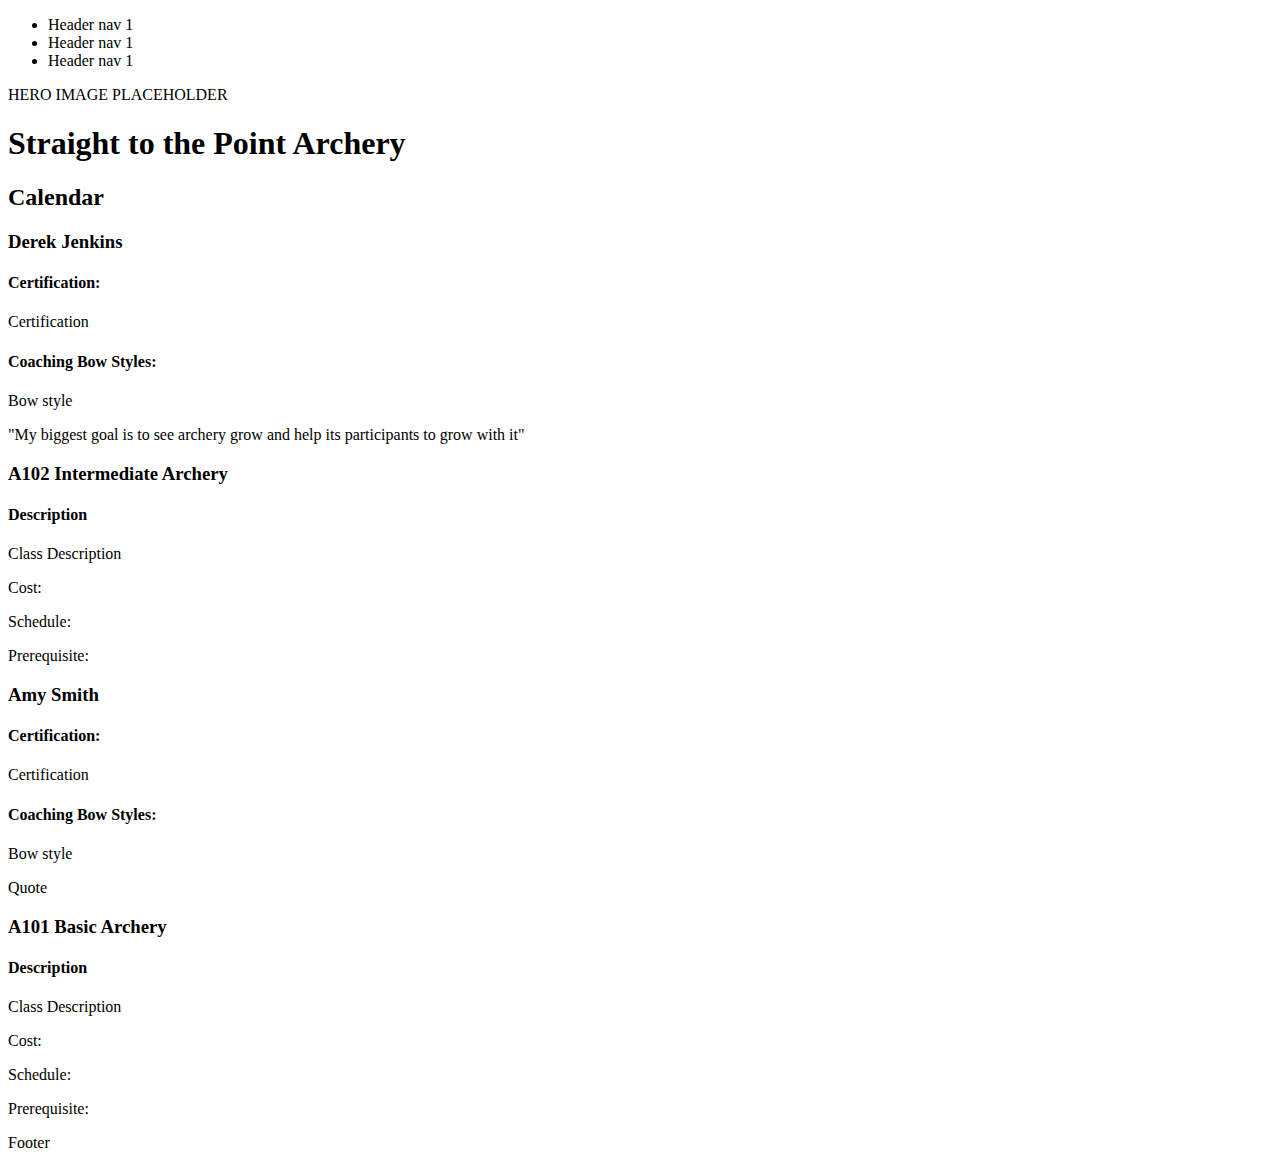
==== index.html @ 917b0aff "set up repository" ====
<!DOCTYPE html>
<html lang="en">
  <head>
    <meta charset="utf-8">
    <meta name="author" content="Ryan Petersen">
    <title>Straight to the Point Archery - Home</title>
  </head>
  <body>
    <header>
      <nav>
        <ul>
          <li>Header nav 1</li>
          <li>Header nav 1</li>
          <li>Header nav 1</li>
        </ul>
      </nav>
    </header>
    <div>HERO IMAGE PLACEHOLDER</div>
    <h1>Straight to the Point Archery</h1>
    <section>
      <h2>Calendar</h2>
    </section>
    <section>
      <h3>Derek Jenkins</h3>
      <h4>Certification:</h4>
      <p>Certification</p>
      <h4>Coaching Bow Styles:</h4>
      <p>Bow style</p>
      <p>"My biggest goal is to see archery grow and help its participants to grow with it"</p>
    </section>
    <section>
      <h3>A102 Intermediate Archery</h3>
      <h4>Description</h4>
      <p>Class Description</p>
      <p>Cost:</p>
      <p>Schedule:</p>
      <p>Prerequisite:</p>
    </section>
    <section>
      <h3>Amy Smith</h3>
      <h4>Certification:</h4>
      <p>Certification</p>
      <h4>Coaching Bow Styles:</h4>
      <p>Bow style</p>
      <p>Quote</p>
    </section>
    <section>
      <h3>A101 Basic Archery</h3>
      <h4>Description</h4>
      <p>Class Description</p>
      <p>Cost:</p>
      <p>Schedule:</p>
      <p>Prerequisite:</p>
    </section>
    <footer>
      Footer
    </footer>
  </body>
</html>
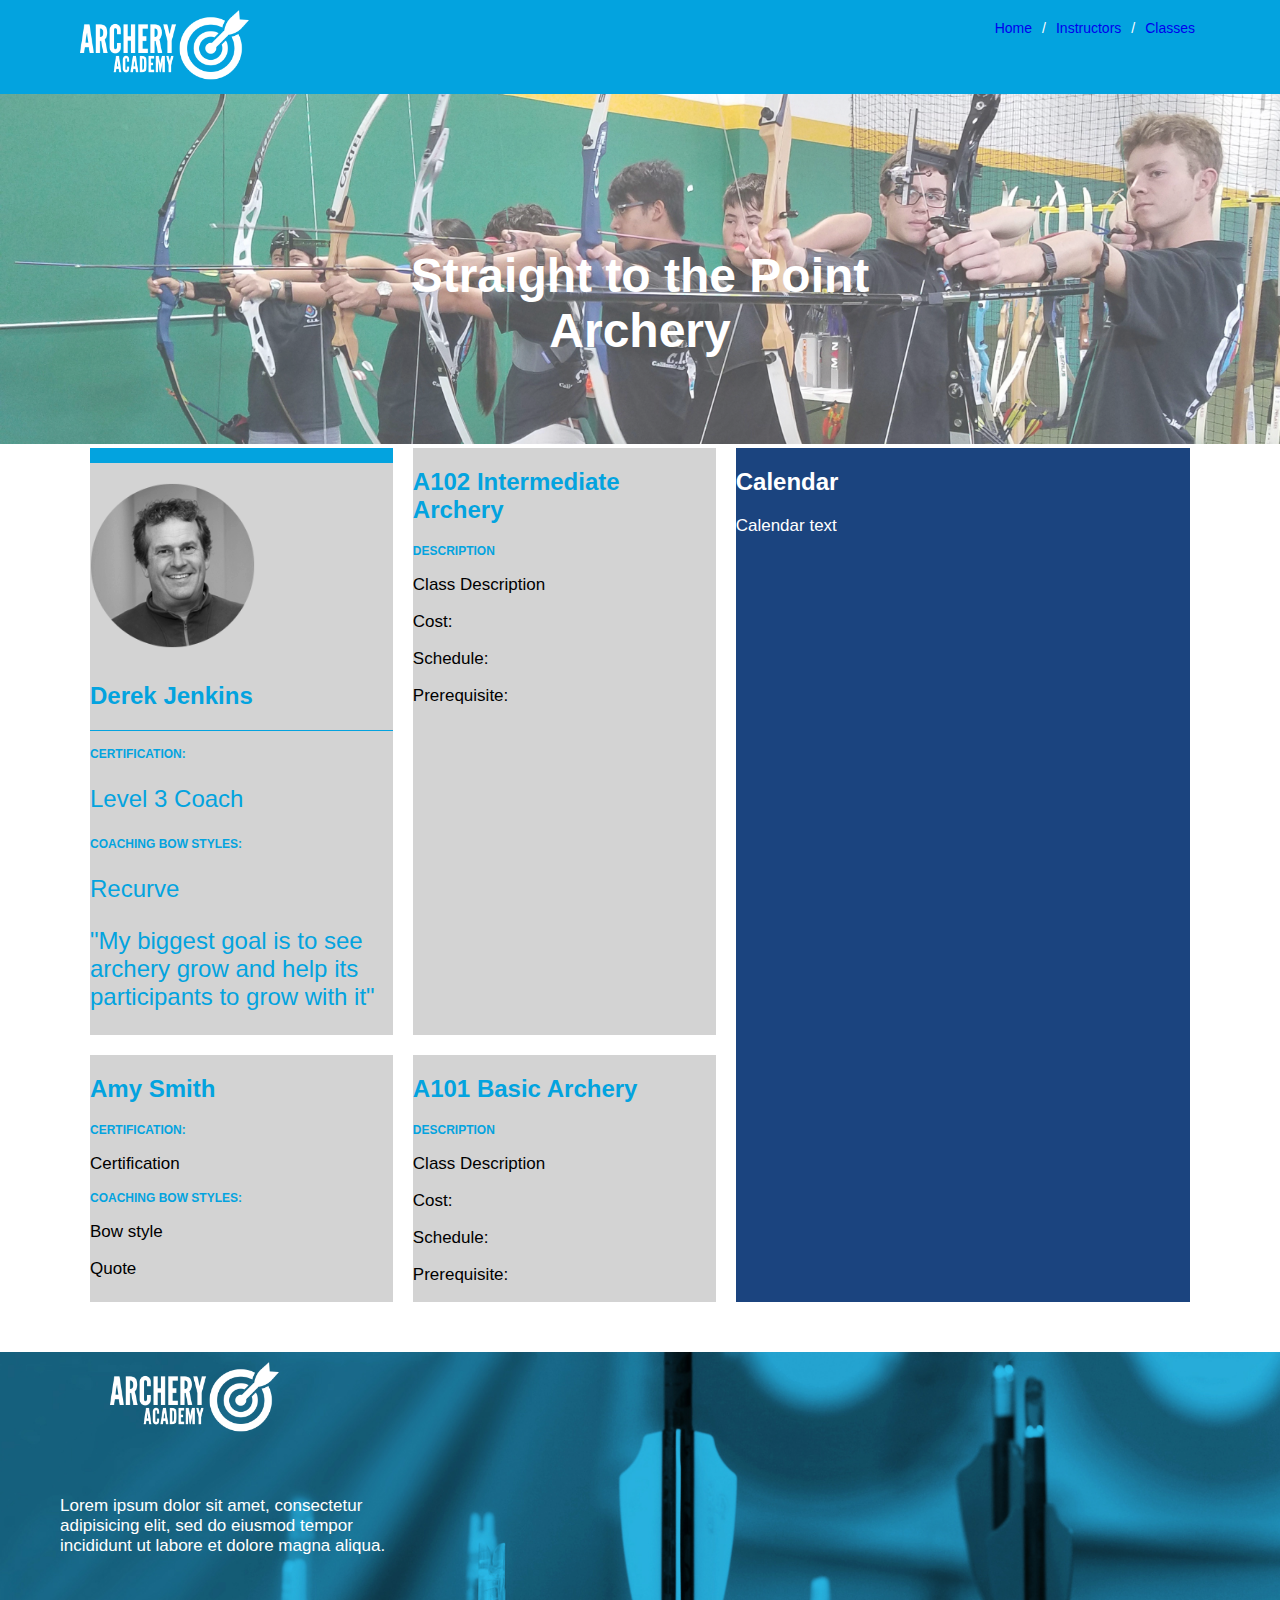
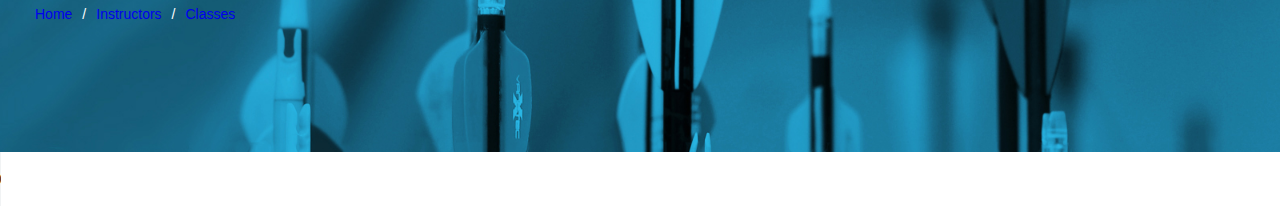
==== commit 51ff6cda: "ready to submit assignment" ====
--- a/index.html
+++ b/index.html
@@ -4,56 +4,84 @@
     <meta charset="utf-8">
     <meta name="author" content="Ryan Petersen">
     <title>Straight to the Point Archery - Home</title>
+    <link rel="stylesheet" type="text/css" href="styles/stylesheet.css">
   </head>
   <body>
     <header>
+      <img class="header" src="media/archeryAcademy-logo-white.png" alt="archery academy logo">
       <nav>
-        <ul>
-          <li>Header nav 1</li>
-          <li>Header nav 1</li>
-          <li>Header nav 1</li>
+        <ul class="main-nav">
+          <li class="main-nav"><a class="main-nav" href="#">Home</a></li>
+          <li class="main-nav">/</li>
+          <li class="main-nav"><a class="main-nav" href="Instructors.html">Instructors</a></li>
+          <li class="main-nav">/</li>
+          <li class="main-nav"><a class="main-nav" href="#">Classes</a></li>
         </ul>
       </nav>
     </header>
-    <div>HERO IMAGE PLACEHOLDER</div>
-    <h1>Straight to the Point Archery</h1>
-    <section>
-      <h2>Calendar</h2>
-    </section>
-    <section>
-      <h3>Derek Jenkins</h3>
-      <h4>Certification:</h4>
-      <p>Certification</p>
-      <h4>Coaching Bow Styles:</h4>
-      <p>Bow style</p>
-      <p>"My biggest goal is to see archery grow and help its participants to grow with it"</p>
-    </section>
-    <section>
-      <h3>A102 Intermediate Archery</h3>
-      <h4>Description</h4>
-      <p>Class Description</p>
-      <p>Cost:</p>
-      <p>Schedule:</p>
-      <p>Prerequisite:</p>
-    </section>
-    <section>
-      <h3>Amy Smith</h3>
-      <h4>Certification:</h4>
-      <p>Certification</p>
-      <h4>Coaching Bow Styles:</h4>
-      <p>Bow style</p>
-      <p>Quote</p>
-    </section>
-    <section>
-      <h3>A101 Basic Archery</h3>
-      <h4>Description</h4>
-      <p>Class Description</p>
-      <p>Cost:</p>
-      <p>Schedule:</p>
-      <p>Prerequisite:</p>
-    </section>
+    <div class="hero-container">
+      <img class="hero" src="media/archery-hero2.jpg" alt="archery students">
+      <h1 class="hero">Straight to the Point Archery</h1>
+    </div>
+    <div class="grid-container">
+      <section class="calendar">
+        <h2 class="calendar">Calendar</h2>
+        <p>Calendar text</p>
+      </section>
+      <section class="card-1">
+        <div class="instructor-bio">
+          <img class="instructor-photo" src="media/instructor-bio-image1.png" alt="instructor photo">
+          <h2>Derek Jenkins</h2>
+        </div>
+        <h4>Certification:</h4>
+        <p class="quote">Level 3 Coach</p>
+        <h4>Coaching Bow Styles:</h4>
+        <p class="quote">Recurve</p>
+        <p class="quote">"My biggest goal is to see archery grow and help its participants to grow with it"</p>
+      </section>
+      <section class="card-2">
+        <h2>A102 Intermediate Archery</h2>
+        <h4>Description</h4>
+        <p>Class Description</p>
+        <p>Cost:</p>
+        <p>Schedule:</p>
+        <p>Prerequisite:</p>
+      </section>
+      <section class="card-3">
+        <h2>Amy Smith</h2>
+        <h4>Certification:</h4>
+        <p>Certification</p>
+        <h4>Coaching Bow Styles:</h4>
+        <p>Bow style</p>
+        <p>Quote</p>
+      </section>
+      <section class="card-4">
+        <h2>A101 Basic Archery</h2>
+        <h4>Description</h4>
+        <p>Class Description</p>
+        <p>Cost:</p>
+        <p>Schedule:</p>
+        <p>Prerequisite:</p>
+      </section>
+    </div>
+    <div class="footer-image">
+      <div class="footer-text">
+        <img class="header" src="media/archeryAcademy-logo-white.png" alt="archery academy logo">
+        <p class="footer-text">Lorem ipsum dolor sit amet, consectetur adipisicing elit, sed do eiusmod tempor incididunt ut labore et dolore magna aliqua.</p>
+        <ul class="main-nav">
+          <li class="main-nav"><a class="main-nav" href="#">Home</a></li>
+          <li class="main-nav">/</li>
+          <li class="main-nav"><a class="main-nav" href="#">Instructors</a></li>
+          <li class="main-nav">/</li>
+          <li class="main-nav"><a class="main-nav" href="#">Classes</a></li>
+        </ul>
+      </div>
+    </div>
     <footer>
-      Footer
+      <audio controls>
+        <source src="media/olympics-theme.mp3" type="audio/mpeg">
+      Your browser does not support the audio element.
+      </audio>
     </footer>
   </body>
 </html>
--- a/styles/stylesheet.css
+++ b/styles/stylesheet.css
@@ -0,0 +1,125 @@
+body {
+  margin: 0; /* Use zero to allow header and hero image to cover entire width*/
+  font-family: Arial, Helvetica, sans-serif;
+}
+section[class^="card"] {
+  background-color: lightgrey;
+}
+p {
+  font-weight: normal;
+  font-size: 1.0625em; /* 17px=17/16em */
+}
+p.quote {
+  font-size: 1.5em; /* 24px/16px */
+  color: #03a3df;
+}
+h1 {
+  font-size: 3.0em;
+  font-weight: bold;
+}
+h2 {
+  color: #03a3df;
+  font-size: 1.5em; /*24/16em */
+  font-weight: bold;
+}
+h2.calendar {
+  color: white;
+  font-size: 1.5em; /*24/16em */
+  font-weight: bold;
+}
+h3 {
+  font-weight: bold;
+  font-size: 1.0625em;
+}
+h4 {
+  color: #03a3df;
+  text-transform: uppercase;
+  font-size: .75em; /* 12px/16px */
+}
+header {
+  background-color: #03a3df;
+  height: auto;
+  width: auto;
+}
+img.header {
+  width: auto;
+  height: 70px;
+  margin: 10px 80px;
+}
+nav {
+  float: right;
+  margin: 20px 80px
+}
+ul.main-nav {
+  list-style-type: none;
+  margin: 0;
+  padding: 0;
+  overflow: hidden;
+}
+li.main-nav {
+  float: left;
+  display: inline-block;
+  color: white;
+  text-align: left;
+  padding: 0px 5px;
+  font-size: .875em; /* 14px/16px */
+}
+a.main-nav {
+  text-decoration: none;
+}
+a.main-nav:hover {
+    text-decoration: underline;
+}
+.hero-container {
+  position: relative;
+  text-align: center;
+  color: white;
+}
+h1.hero {
+  position: absolute;
+  top: 50%;
+  left: 50%;
+  transform: translate(-50%, -50%);
+}
+img.hero {
+  margin: 0 auto;
+  width: auto;
+  height: 350px;
+  opacity: 0.7;
+}
+.grid-container {
+  margin: 0 auto;
+  max-width: 1100px;
+  display: grid;
+  grid-template-columns: 2fr 2fr 3fr;
+  grid-gap: 20px
+}
+.calendar {
+  background-color: #1b447f;
+  grid-column: 3 / 4;
+  grid-row: 1 / 3;
+  color: white;
+}
+.instructor-photo {
+  width: 165px;
+  margin: 20px 0 10px 0;
+}
+div.instructor-bio {
+  border-top: 15px solid #03a3df;
+  border-bottom: 1px solid #03a3df;
+}
+.footer-image {
+  background-image: url("/media/footerImage.jpg");
+  background-color: #1b447f;
+  height: 400px;
+  background-position: center;
+  background-repeat: no-repeat;
+  background-size: cover;
+  position: relative;
+}
+.footer-text {
+  text-align: left;
+  max-width: 400px;
+  margin: 50px 30px;
+  color: white;
+}
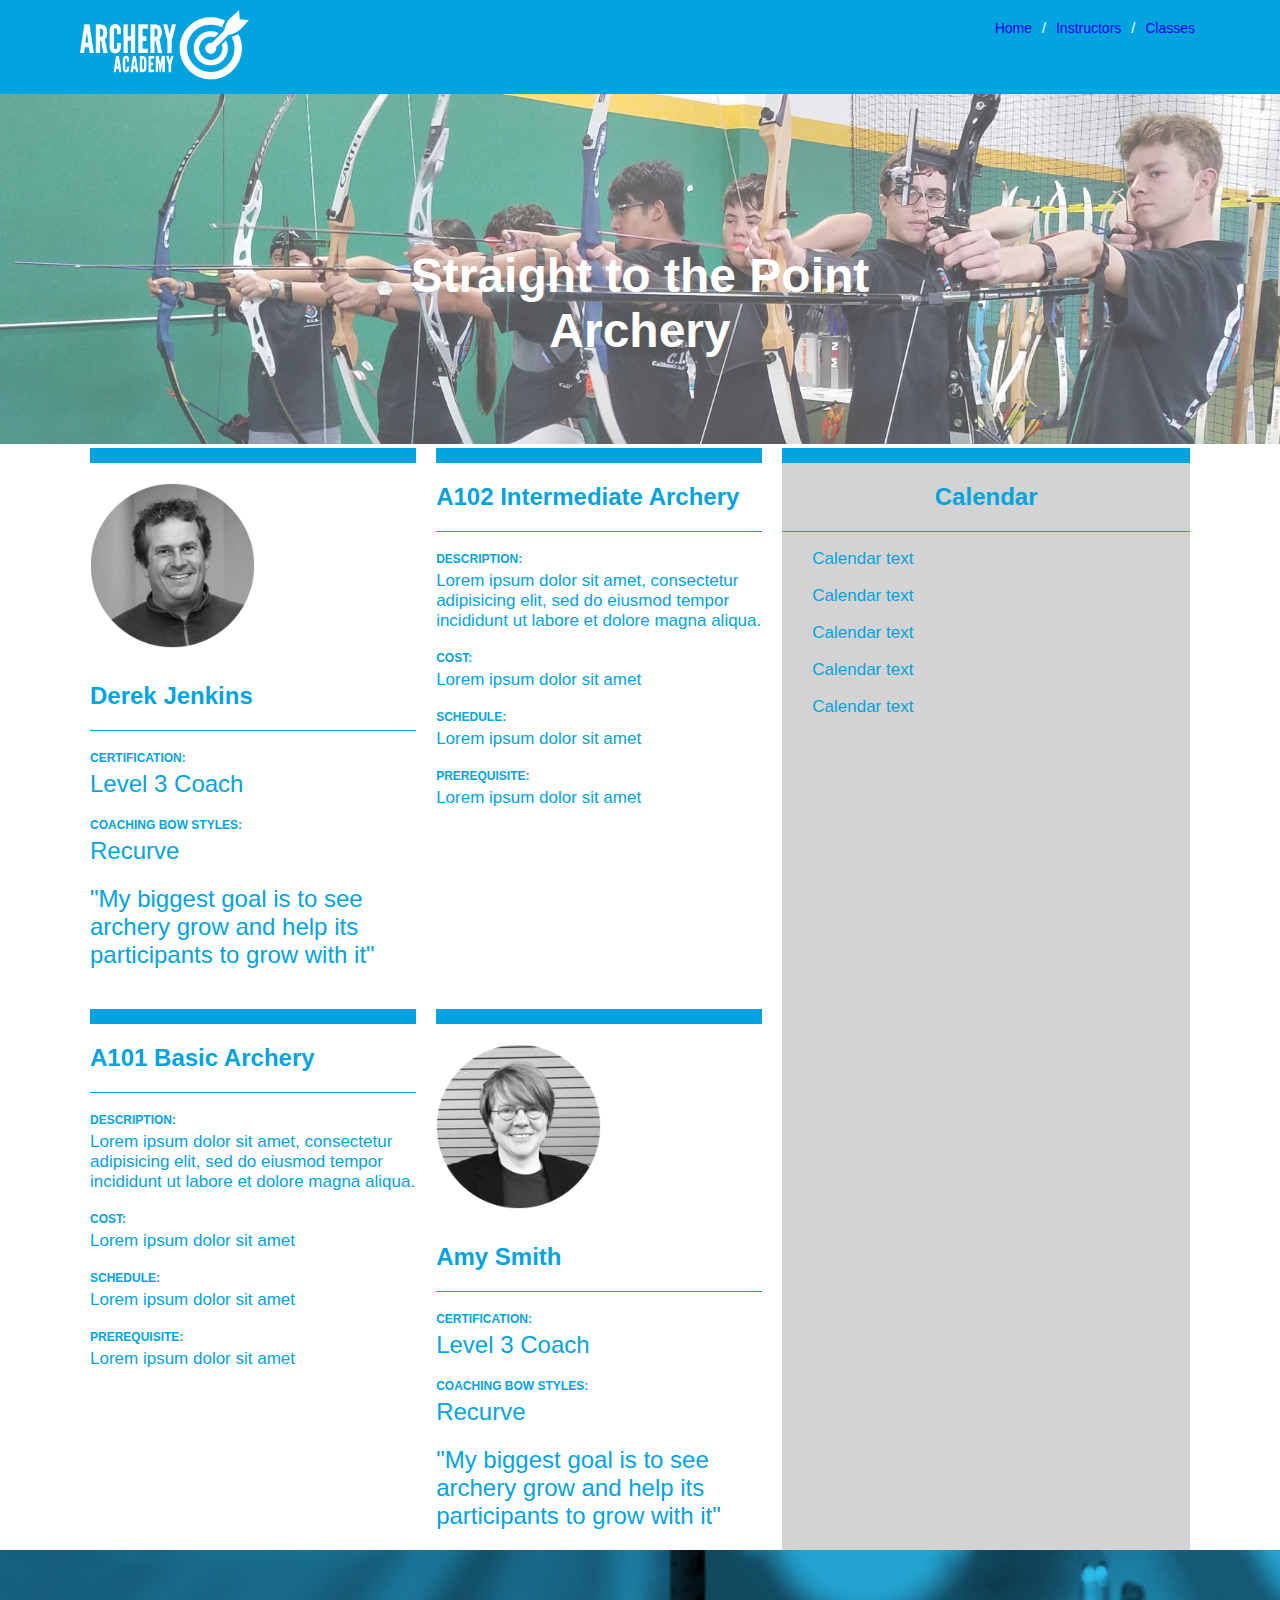
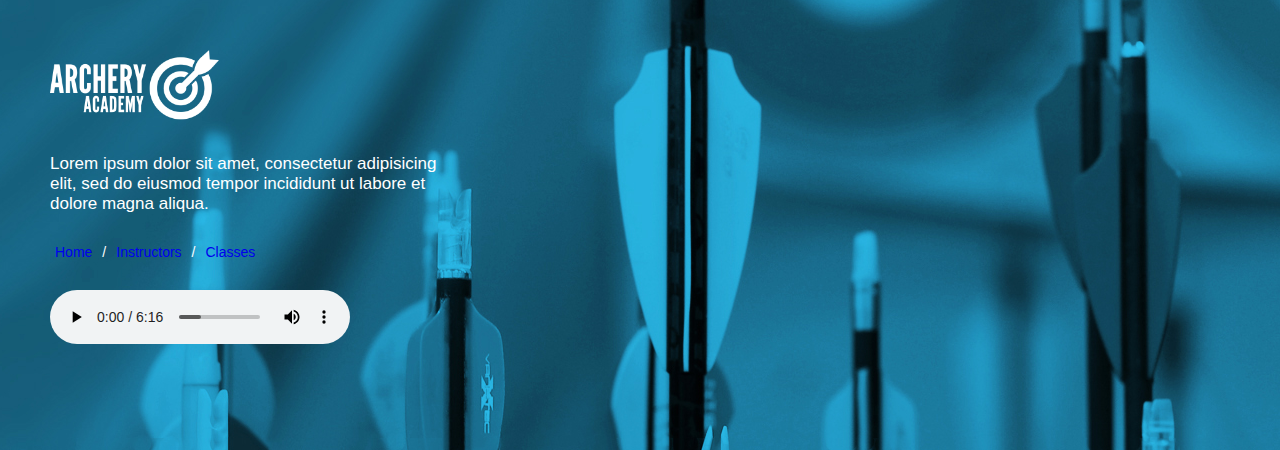
==== commit cbd631e4: "fixed footer" ====
--- a/index.html
+++ b/index.html
@@ -25,8 +25,14 @@
     </div>
     <div class="grid-container">
       <section class="calendar">
-        <h2 class="calendar">Calendar</h2>
-        <p>Calendar text</p>
+        <div class="calendar">
+          <h2 class="calendar">Calendar</h2>
+        </div>
+        <p class="calendar">Calendar text</p>
+        <p class="calendar">Calendar text</p>
+        <p class="calendar">Calendar text</p>
+        <p class="calendar">Calendar text</p>
+        <p class="calendar">Calendar text</p>
       </section>
       <section class="card-1">
         <div class="instructor-bio">
@@ -40,48 +46,59 @@
         <p class="quote">"My biggest goal is to see archery grow and help its participants to grow with it"</p>
       </section>
       <section class="card-2">
-        <h2>A102 Intermediate Archery</h2>
-        <h4>Description</h4>
-        <p>Class Description</p>
-        <p>Cost:</p>
-        <p>Schedule:</p>
-        <p>Prerequisite:</p>
+        <div class="instructor-bio">
+          <h2>A102 Intermediate Archery</h2>
+        </div>
+        <h4>Description:</h4>
+        <p class="card-vert">Lorem ipsum dolor sit amet, consectetur adipisicing elit, sed do eiusmod tempor incididunt ut labore et dolore magna aliqua.</p>
+        <h4>Cost:</h4>
+        <p class="card-vert">Lorem ipsum dolor sit amet</p>
+        <h4>Schedule:</h4>
+        <p class="card-vert">Lorem ipsum dolor sit amet</p>
+        <h4>Prerequisite:</h4>
+        <p class="card-vert">Lorem ipsum dolor sit amet</p>
       </section>
       <section class="card-3">
-        <h2>Amy Smith</h2>
+        <div class="instructor-bio">
+          <img class="instructor-photo" src="media/instructor-bio-image2.png" alt="instructor photo">
+          <h2>Amy Smith</h2>
+        </div>
         <h4>Certification:</h4>
-        <p>Certification</p>
+        <p class="quote">Level 3 Coach</p>
         <h4>Coaching Bow Styles:</h4>
-        <p>Bow style</p>
-        <p>Quote</p>
+        <p class="quote">Recurve</p>
+        <p class="quote">"My biggest goal is to see archery grow and help its participants to grow with it"</p>
       </section>
       <section class="card-4">
-        <h2>A101 Basic Archery</h2>
-        <h4>Description</h4>
-        <p>Class Description</p>
-        <p>Cost:</p>
-        <p>Schedule:</p>
-        <p>Prerequisite:</p>
+        <div class="instructor-bio">
+          <h2>A101 Basic Archery</h2>
+        </div>
+        <h4>Description:</h4>
+        <p class="card-vert">Lorem ipsum dolor sit amet, consectetur adipisicing elit, sed do eiusmod tempor incididunt ut labore et dolore magna aliqua.</p>
+        <h4>Cost:</h4>
+        <p class="card-vert">Lorem ipsum dolor sit amet</p>
+        <h4>Schedule:</h4>
+        <p class="card-vert">Lorem ipsum dolor sit amet</p>
+        <h4>Prerequisite:</h4>
+        <p class="card-vert">Lorem ipsum dolor sit amet</p>
       </section>
     </div>
-    <div class="footer-image">
+    <footer>
       <div class="footer-text">
-        <img class="header" src="media/archeryAcademy-logo-white.png" alt="archery academy logo">
+        <img class="footer-logo" src="media/archeryAcademy-logo-white.png" alt="archery academy logo">
         <p class="footer-text">Lorem ipsum dolor sit amet, consectetur adipisicing elit, sed do eiusmod tempor incididunt ut labore et dolore magna aliqua.</p>
-        <ul class="main-nav">
-          <li class="main-nav"><a class="main-nav" href="#">Home</a></li>
-          <li class="main-nav">/</li>
-          <li class="main-nav"><a class="main-nav" href="#">Instructors</a></li>
-          <li class="main-nav">/</li>
-          <li class="main-nav"><a class="main-nav" href="#">Classes</a></li>
+        <ul class="footer-nav">
+          <li class="footer-nav"><a class="footer-nav" href="#">Home</a></li>
+          <li class="footer-nav">/</li>
+          <li class="footer-nav"><a class="footer-nav" href="#">Instructors</a></li>
+          <li class="footer-nav">/</li>
+          <li class="footer-nav"><a class="footer-nav" href="#">Classes</a></li>
         </ul>
+        <audio controls>
+          <source src="media/olympics-theme.mp3" type="audio/mpeg">
+        Your browser does not support the audio element.
+        </audio>
       </div>
-    </div>
-    <footer>
-      <audio controls>
-        <source src="media/olympics-theme.mp3" type="audio/mpeg">
-      Your browser does not support the audio element.
-      </audio>
     </footer>
   </body>
 </html>
--- a/styles/stylesheet.css
+++ b/styles/stylesheet.css
@@ -3,7 +3,10 @@
   font-family: Arial, Helvetica, sans-serif;
 }
 section[class^="card"] {
-  background-color: lightgrey;
+  background-color: white;
+}
+.card-3 {
+  order: 1;
 }
 p {
   font-weight: normal;
@@ -12,6 +15,14 @@
 p.quote {
   font-size: 1.5em; /* 24px/16px */
   color: #03a3df;
+  margin: 0 0 20px;
+}
+p.card-vert {
+  color: #03a3df;
+  margin: 0 0 20px;
+}
+p.calendar {
+  padding-left: 30px;
 }
 h1 {
   font-size: 3.0em;
@@ -23,15 +34,17 @@
   font-weight: bold;
 }
 h2.calendar {
-  color: white;
+  color: #03a3df;
   font-size: 1.5em; /*24/16em */
   font-weight: bold;
+  text-align: center;
 }
 h3 {
   font-weight: bold;
   font-size: 1.0625em;
 }
 h4 {
+  margin: 20px 0 5px;
   color: #03a3df;
   text-transform: uppercase;
   font-size: .75em; /* 12px/16px */
@@ -68,9 +81,13 @@
   text-decoration: none;
 }
 a.main-nav:hover {
-    text-decoration: underline;
+  text-decoration: underline;
+}
+a.main-nav:visited {
+  color: white;
 }
 .hero-container {
+  margin: 0;
   position: relative;
   text-align: center;
   color: white;
@@ -91,14 +108,18 @@
   margin: 0 auto;
   max-width: 1100px;
   display: grid;
-  grid-template-columns: 2fr 2fr 3fr;
+  grid-template-columns: 4fr 4fr 5fr;
   grid-gap: 20px
 }
 .calendar {
-  background-color: #1b447f;
+  background-color: lightgrey;
   grid-column: 3 / 4;
   grid-row: 1 / 3;
-  color: white;
+  color: #03a3df;
+}
+div.calendar {
+  border-top: 15px solid #03a3df;
+  border-bottom: 1px solid #03a3df;
 }
 .instructor-photo {
   width: 165px;
@@ -108,18 +129,50 @@
   border-top: 15px solid #03a3df;
   border-bottom: 1px solid #03a3df;
 }
-.footer-image {
-  background-image: url("/media/footerImage.jpg");
+footer {
+  background-image: url("../media/footerImage.jpg");
   background-color: #1b447f;
-  height: 400px;
+  height: 500px;
+  width: auto;
   background-position: center;
   background-repeat: no-repeat;
   background-size: cover;
   position: relative;
 }
-.footer-text {
+p.footer-text {
   text-align: left;
   max-width: 400px;
-  margin: 50px 30px;
+  margin: 0 0 30px 50px;
   color: white;
 }
+img.footer-logo {
+  width: auto;
+  height: 70px;
+  margin: 100px 0 30px 50px;
+}
+ul.footer-nav {
+  list-style-type: none;
+  margin: 0 0 30px 50px;
+  padding: 0;
+  overflow: hidden;
+}
+li.footer-nav {
+  float: left;
+  display: inline-block;
+  color: white;
+  text-align: left;
+  padding: 0px 5px;
+  font-size: .875em; /* 14px/16px */
+}
+a.footer-nav {
+  text-decoration: none;
+}
+a.footer-nav:hover {
+  text-decoration: underline;
+}
+a.footer-nav:visited {
+  color: white;
+}
+audio {
+  margin: 0 0 50px 50px;
+}
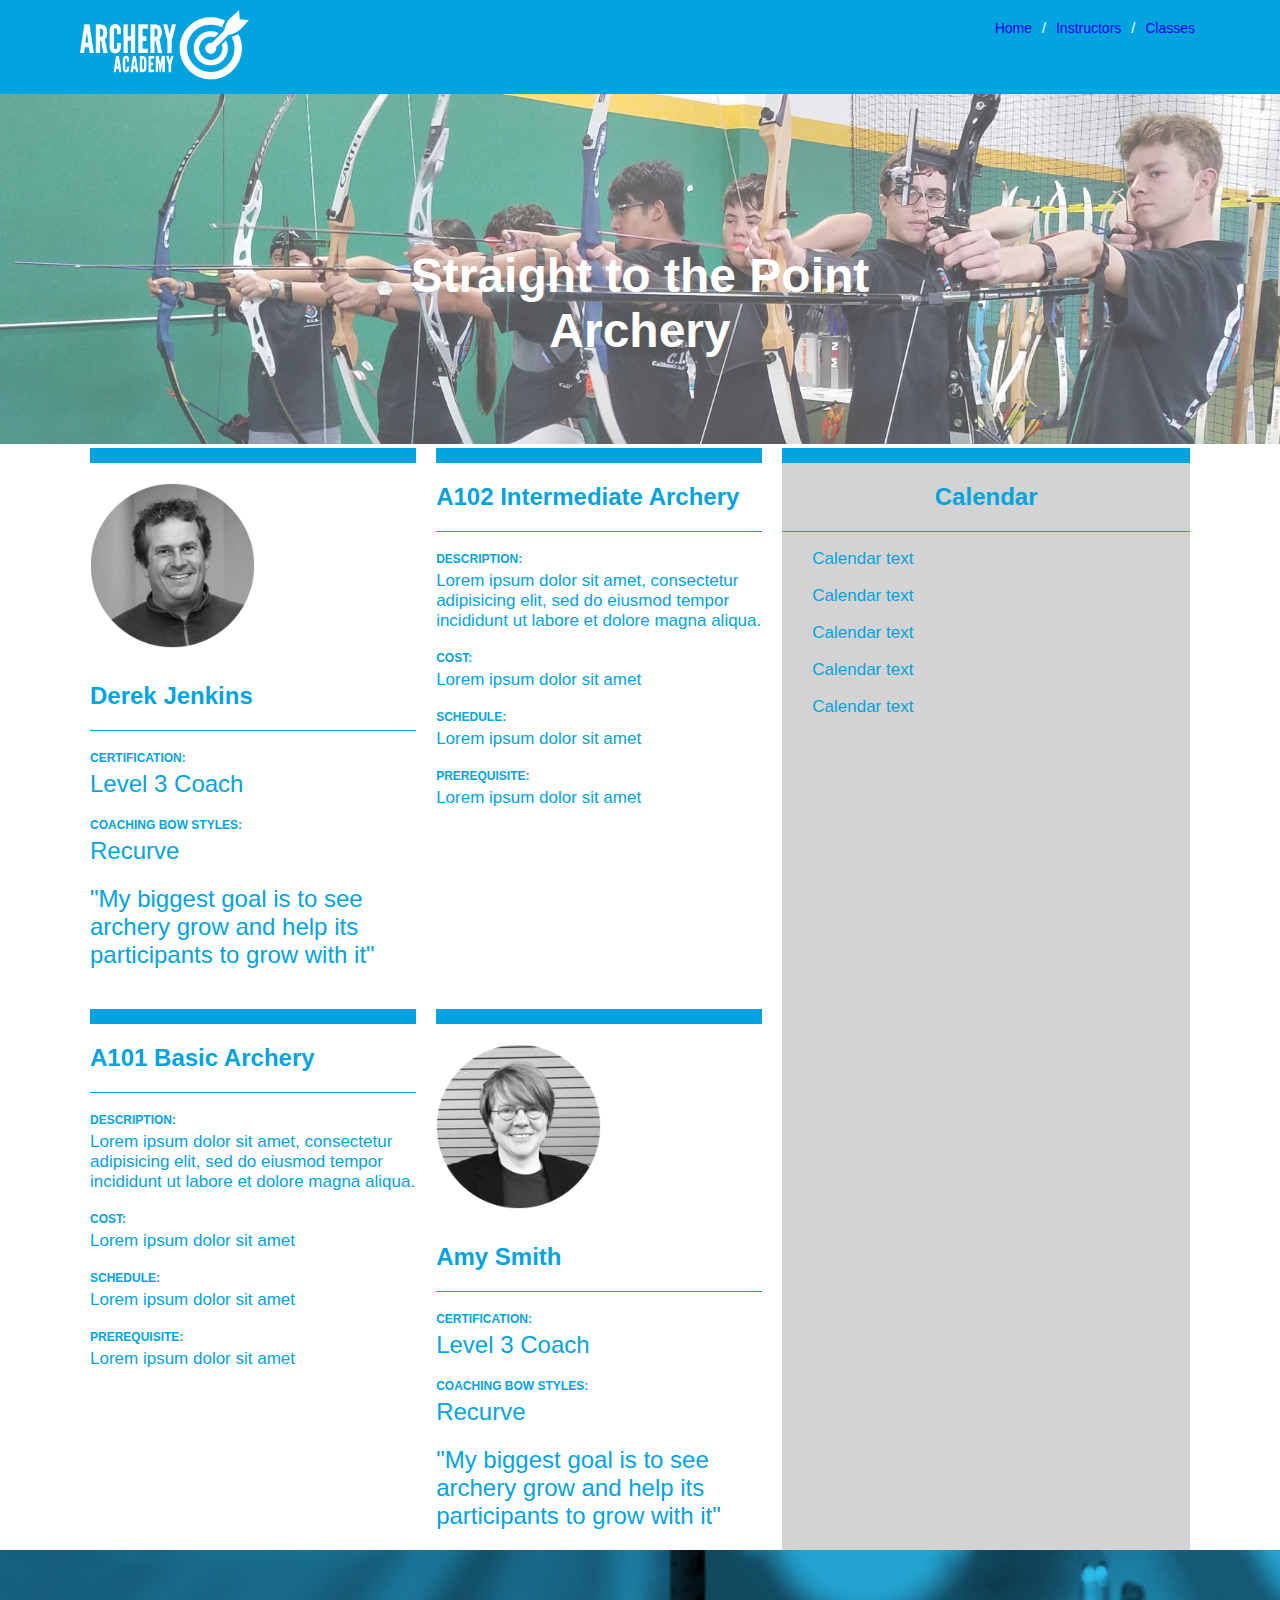
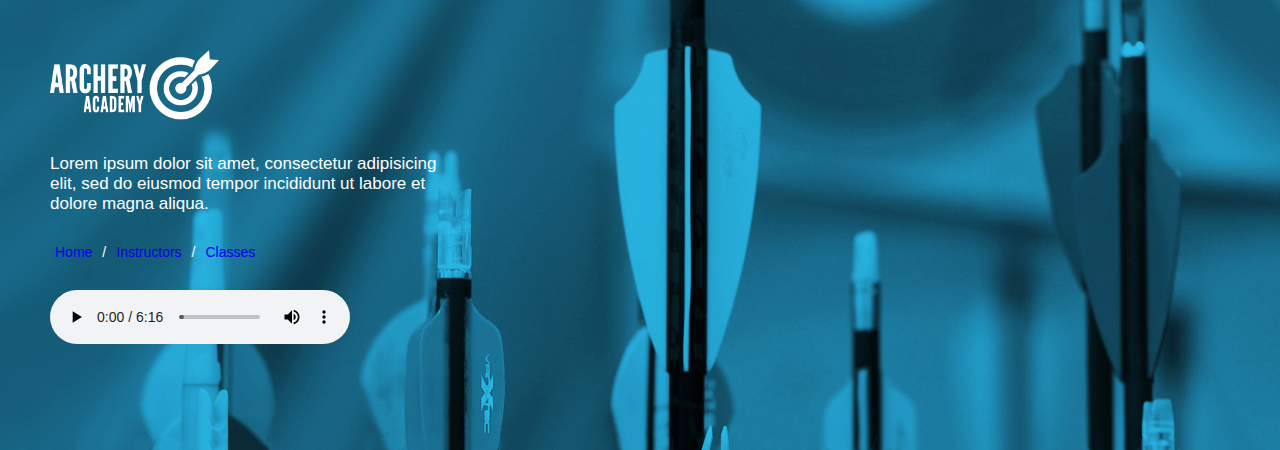
==== commit 432d0082: "fixed capitalization" ====
--- a/index.html
+++ b/index.html
@@ -13,7 +13,7 @@
         <ul class="main-nav">
           <li class="main-nav"><a class="main-nav" href="#">Home</a></li>
           <li class="main-nav">/</li>
-          <li class="main-nav"><a class="main-nav" href="Instructors.html">Instructors</a></li>
+          <li class="main-nav"><a class="main-nav" href="instructors.html">Instructors</a></li>
           <li class="main-nav">/</li>
           <li class="main-nav"><a class="main-nav" href="#">Classes</a></li>
         </ul>
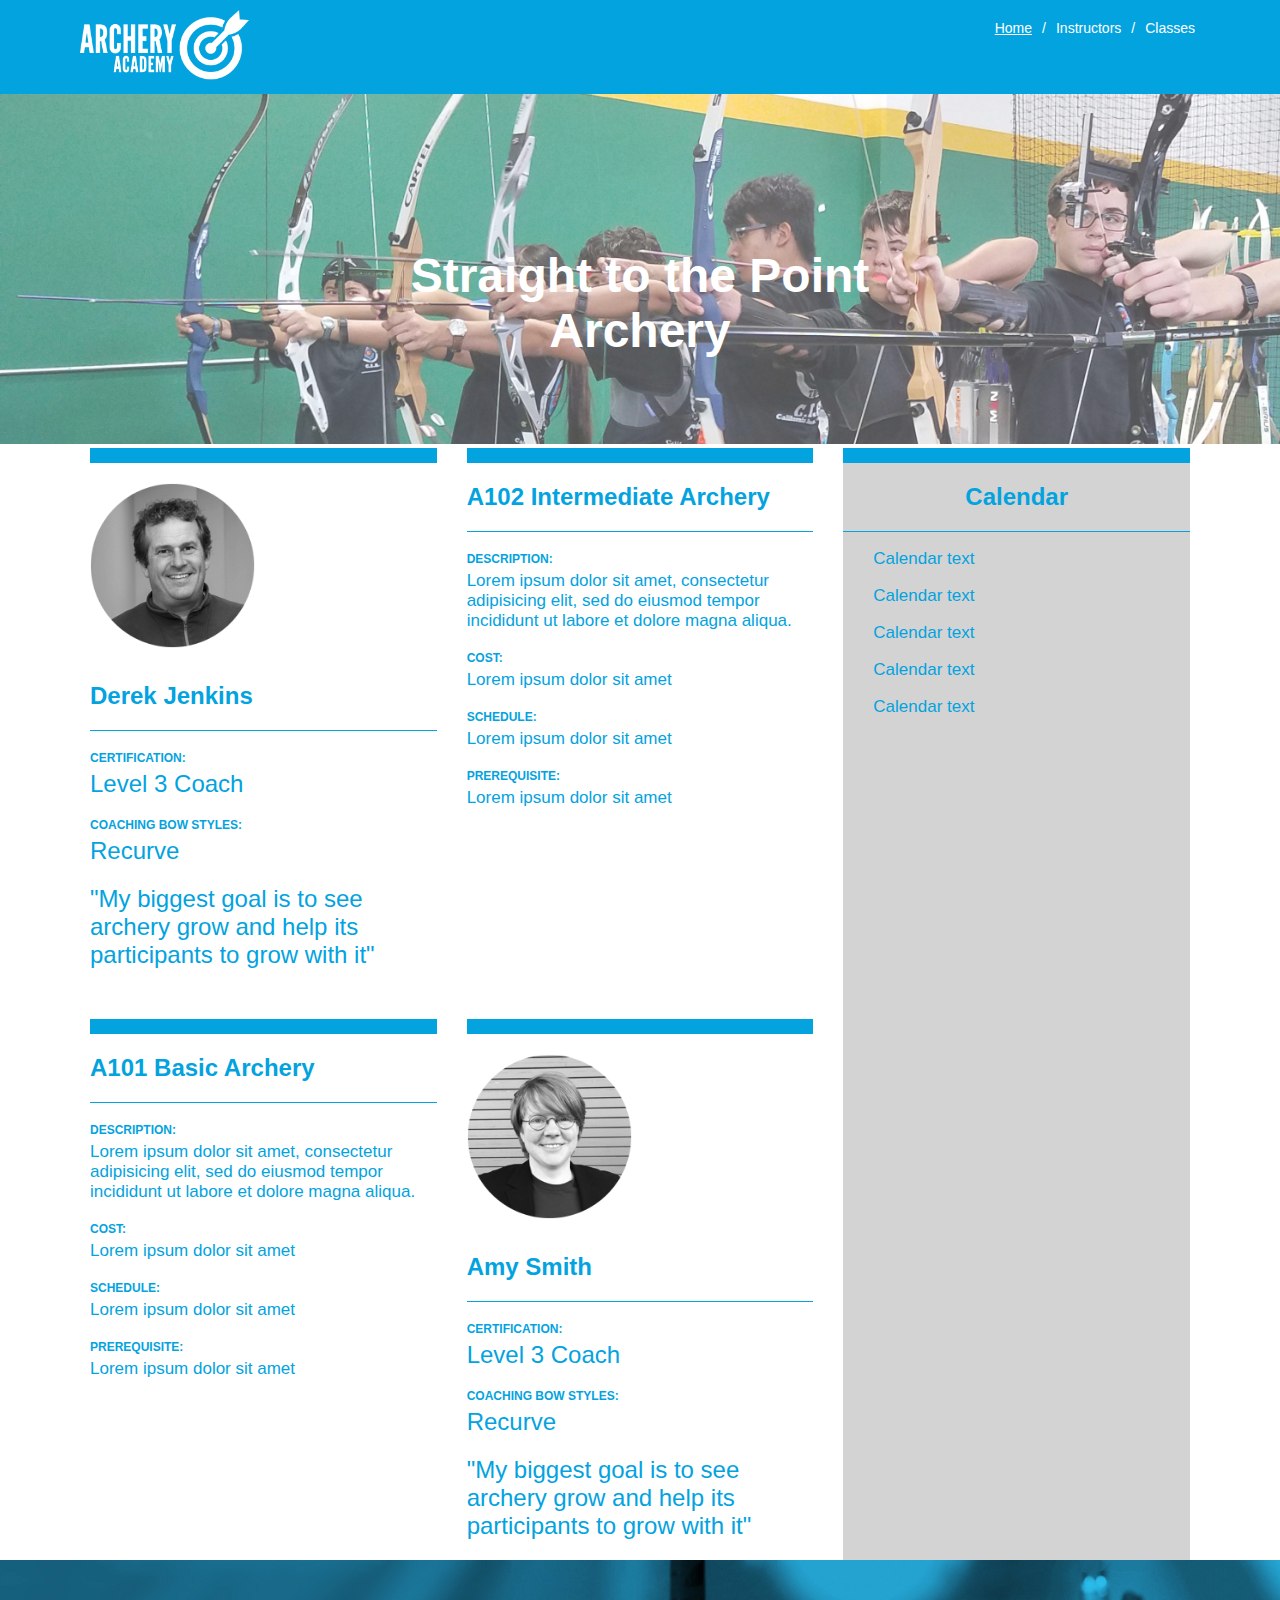
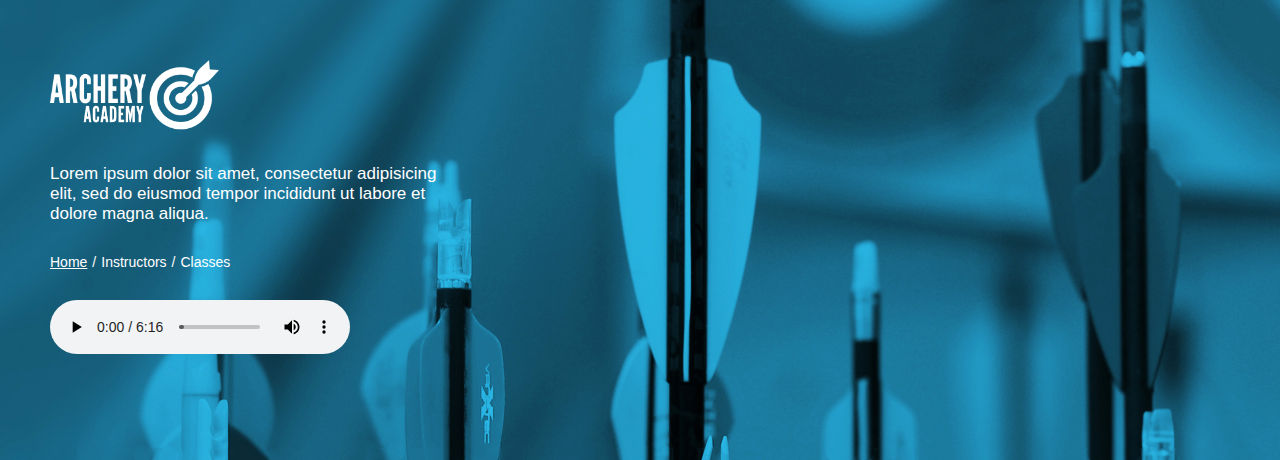
==== commit 9e3f8f66: "added register form" ====
--- a/index.html
+++ b/index.html
@@ -8,20 +8,20 @@
   </head>
   <body>
     <header>
-      <img class="header" src="media/archeryAcademy-logo-white.png" alt="archery academy logo">
-      <nav>
-        <ul class="main-nav">
-          <li class="main-nav"><a class="main-nav" href="#">Home</a></li>
-          <li class="main-nav">/</li>
-          <li class="main-nav"><a class="main-nav" href="instructors.html">Instructors</a></li>
-          <li class="main-nav">/</li>
-          <li class="main-nav"><a class="main-nav" href="#">Classes</a></li>
+      <a href="index.html"><img class="header" src="media/archeryAcademy-logo-white.png" alt="archery academy logo"></a>
+      <nav class="main-nav">
+        <ul>
+          <li><a class="active" href="#">Home</a></li>
+          <li>/</li>
+          <li><a href="instructors.html">Instructors</a></li>
+          <li>/</li>
+          <li><a href="register.html">Classes</a></li>
         </ul>
       </nav>
     </header>
     <div class="hero-container">
-      <img class="hero" src="media/archery-hero2.jpg" alt="archery students">
-      <h1 class="hero">Straight to the Point Archery</h1>
+        <img class="hero" src="media/archery-hero3.jpg" alt="archery students">
+        <h1 class="hero">Straight to the Point Archery</h1>
     </div>
     <div class="grid-container">
       <section class="calendar">
@@ -84,21 +84,21 @@
       </section>
     </div>
     <footer>
-      <div class="footer-text">
-        <img class="footer-logo" src="media/archeryAcademy-logo-white.png" alt="archery academy logo">
-        <p class="footer-text">Lorem ipsum dolor sit amet, consectetur adipisicing elit, sed do eiusmod tempor incididunt ut labore et dolore magna aliqua.</p>
-        <ul class="footer-nav">
-          <li class="footer-nav"><a class="footer-nav" href="#">Home</a></li>
-          <li class="footer-nav">/</li>
-          <li class="footer-nav"><a class="footer-nav" href="#">Instructors</a></li>
-          <li class="footer-nav">/</li>
-          <li class="footer-nav"><a class="footer-nav" href="#">Classes</a></li>
+      <img class="footer-logo" src="media/archeryAcademy-logo-white.png" alt="archery academy logo">
+      <p class="footer-text">Lorem ipsum dolor sit amet, consectetur adipisicing elit, sed do eiusmod tempor incididunt ut labore et dolore magna aliqua.</p>
+      <nav class="footer-nav">
+        <ul>
+          <li><a class="active" href="#">Home</a></li>
+          <li>/</li>
+          <li><a href="instructors.html">Instructors</a></li>
+          <li>/</li>
+          <li><a href="register.html">Classes</a></li>
         </ul>
-        <audio controls>
-          <source src="media/olympics-theme.mp3" type="audio/mpeg">
+      </nav>
+      <audio controls>
+        <source src="media/olympics-theme.mp3" type="audio/mpeg">
         Your browser does not support the audio element.
-        </audio>
-      </div>
+      </audio>
     </footer>
   </body>
 </html>
--- a/styles/stylesheet.css
+++ b/styles/stylesheet.css
@@ -1,54 +1,11 @@
+* {
+  box-sizing: border-box;
+}
 body {
   margin: 0; /* Use zero to allow header and hero image to cover entire width*/
   font-family: Arial, Helvetica, sans-serif;
 }
-section[class^="card"] {
-  background-color: white;
-}
-.card-3 {
-  order: 1;
-}
-p {
-  font-weight: normal;
-  font-size: 1.0625em; /* 17px=17/16em */
-}
-p.quote {
-  font-size: 1.5em; /* 24px/16px */
-  color: #03a3df;
-  margin: 0 0 20px;
-}
-p.card-vert {
-  color: #03a3df;
-  margin: 0 0 20px;
-}
-p.calendar {
-  padding-left: 30px;
-}
-h1 {
-  font-size: 3.0em;
-  font-weight: bold;
-}
-h2 {
-  color: #03a3df;
-  font-size: 1.5em; /*24/16em */
-  font-weight: bold;
-}
-h2.calendar {
-  color: #03a3df;
-  font-size: 1.5em; /*24/16em */
-  font-weight: bold;
-  text-align: center;
-}
-h3 {
-  font-weight: bold;
-  font-size: 1.0625em;
-}
-h4 {
-  margin: 20px 0 5px;
-  color: #03a3df;
-  text-transform: uppercase;
-  font-size: .75em; /* 12px/16px */
-}
+/* Header */
 header {
   background-color: #03a3df;
   height: auto;
@@ -59,17 +16,17 @@
   height: 70px;
   margin: 10px 80px;
 }
-nav {
+.main-nav {
   float: right;
   margin: 20px 80px
 }
-ul.main-nav {
+.main-nav ul {
   list-style-type: none;
   margin: 0;
   padding: 0;
   overflow: hidden;
 }
-li.main-nav {
+.main-nav li {
   float: left;
   display: inline-block;
   color: white;
@@ -77,15 +34,17 @@
   padding: 0px 5px;
   font-size: .875em; /* 14px/16px */
 }
-a.main-nav {
+.main-nav a {
   text-decoration: none;
-}
-a.main-nav:hover {
-  text-decoration: underline;
-}
-a.main-nav:visited {
-  color: white;
-}
+  color: white;
+}
+a.active {
+  text-decoration: underline;
+}
+.main-nav a:hover {
+  text-decoration: underline;
+}
+/* HERO image */
 .hero-container {
   margin: 0;
   position: relative;
@@ -104,12 +63,60 @@
   height: 350px;
   opacity: 0.7;
 }
+/* Home page main content */
 .grid-container {
   margin: 0 auto;
   max-width: 1100px;
   display: grid;
-  grid-template-columns: 4fr 4fr 5fr;
-  grid-gap: 20px
+  grid-template-columns: 1fr 1fr 1fr;
+  grid-gap: 30px
+}
+h1 {
+  font-size: 3.0em;
+  font-weight: bold;
+}
+h2 {
+  color: #03a3df;
+  font-size: 1.5em; /*24/16em */
+  font-weight: bold;
+}
+h2.calendar {
+  color: #03a3df;
+  font-size: 1.5em; /*24/16em */
+  font-weight: bold;
+  text-align: center;
+}
+h3 {
+  font-weight: bold;
+  font-size: 1.0625em;
+}
+h4 {
+  margin: 20px 0 5px;
+  color: #03a3df;
+  text-transform: uppercase;
+  font-size: .75em; /* 12px/16px */
+}
+section[class^="card"] {
+  background-color: white;
+}
+.card-3 {
+  order: 1;
+}
+p {
+  font-weight: normal;
+  font-size: 1.0625em; /* 17px=17/16em */
+}
+p.quote {
+  font-size: 1.5em; /* 24px/16px */
+  color: #03a3df;
+  margin: 0 0 20px;
+}
+p.card-vert {
+  color: #03a3df;
+  margin: 0 0 20px;
+}
+p.calendar {
+  padding-left: 30px;
 }
 .calendar {
   background-color: lightgrey;
@@ -129,6 +136,44 @@
   border-top: 15px solid #03a3df;
   border-bottom: 1px solid #03a3df;
 }
+/* Class Registration page */
+.register-container {
+  margin: 0 auto;
+  max-width: 800px;
+}
+.register-container h2 {
+  color: #444444;
+}
+.register {
+  margin: 30px auto;
+  padding: 30px 30px;
+  max-width: 800px;
+  background-color: #1b447f;
+  color: white;
+  font-weight: normal;
+  font-size: 1.0625em; /* 17px=17/16em */
+}
+.register input {
+  display: block;
+}
+.register select {
+  display: block;
+}
+.register label {
+  display: block;
+  margin-bottom: 10px;
+}
+input[type="radio"] {
+  display: inline;
+}
+input[type="submit"] {
+  color: white;
+  font-size: 1.0625em; /* 17px=17/16em */
+  background-color: #ecb722;
+  border: 3px solid white;
+  border-radius: 10px;
+}
+/* Footer */
 footer {
   background-image: url("../media/footerImage.jpg");
   background-color: #1b447f;
@@ -139,39 +184,44 @@
   background-size: cover;
   position: relative;
 }
+img.footer-logo {
+  width: auto;
+  height: 70px;
+  margin: 100px 0 30px 50px;
+}
 p.footer-text {
   text-align: left;
   max-width: 400px;
   margin: 0 0 30px 50px;
   color: white;
 }
-img.footer-logo {
-  width: auto;
-  height: 70px;
-  margin: 100px 0 30px 50px;
-}
-ul.footer-nav {
-  list-style-type: none;
+.footer-nav {
   margin: 0 0 30px 50px;
   padding: 0;
+}
+.footer-nav ul {
+  list-style-type: none;
   overflow: hidden;
-}
-li.footer-nav {
+  margin: 0;
+  padding: 0;
+}
+.footer-nav li {
   float: left;
   display: inline-block;
   color: white;
   text-align: left;
-  padding: 0px 5px;
+  padding-right: 5px;
   font-size: .875em; /* 14px/16px */
 }
-a.footer-nav {
+.footer-nav a {
   text-decoration: none;
-}
-a.footer-nav:hover {
-  text-decoration: underline;
-}
-a.footer-nav:visited {
-  color: white;
+  color: white;
+}
+a.active {
+  text-decoration: underline;
+}
+.footer-nav a:hover {
+  text-decoration: underline;
 }
 audio {
   margin: 0 0 50px 50px;
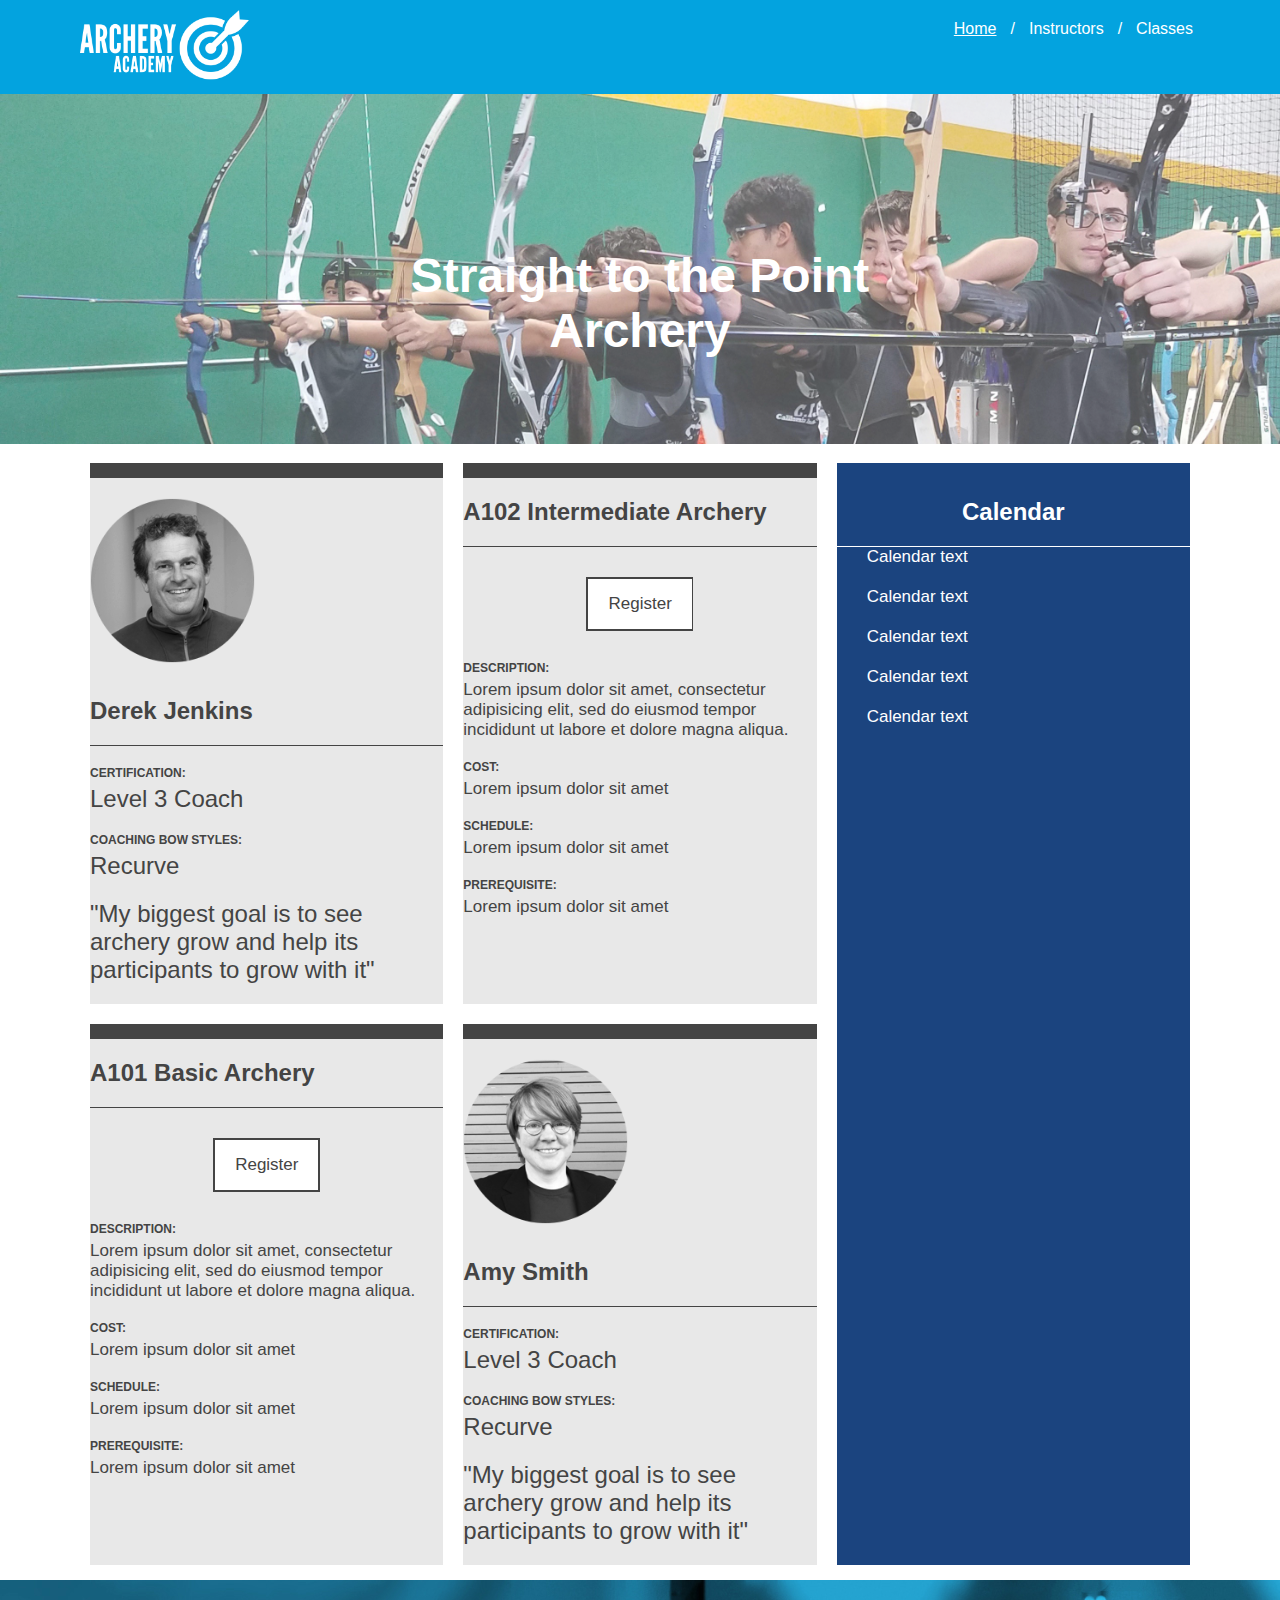
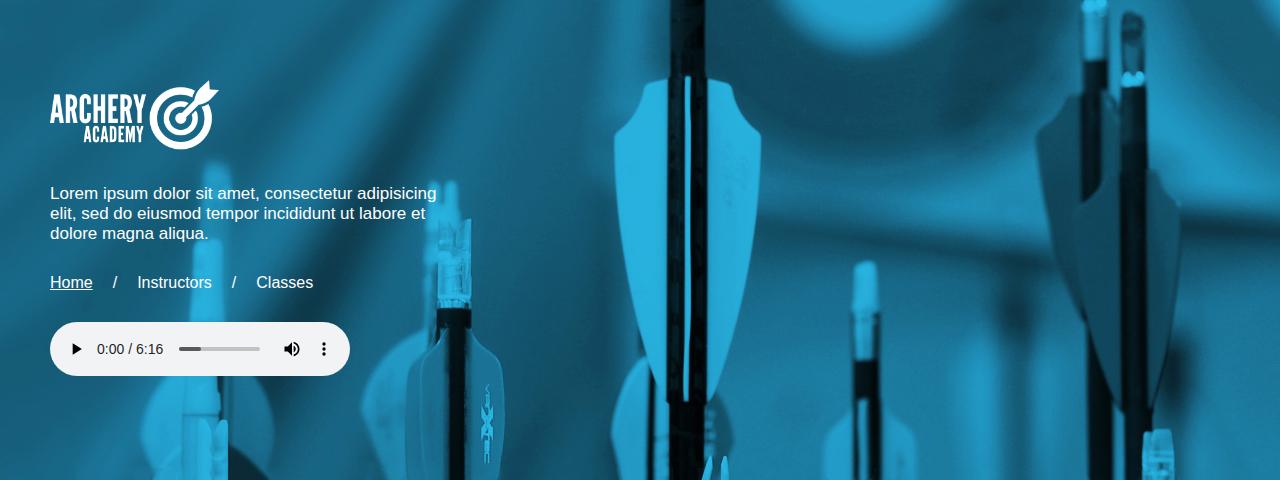
==== commit 40af6d13: "A11y updates" ====
--- a/index.html
+++ b/index.html
@@ -8,6 +8,7 @@
   </head>
   <body>
     <header>
+      <a href="#main" class="skip">Skip to main content</a>
       <a href="index.html"><img class="header" src="media/archeryAcademy-logo-white.png" alt="archery academy logo"></a>
       <nav class="main-nav">
         <ul>
@@ -19,70 +20,74 @@
         </ul>
       </nav>
     </header>
-    <div class="hero-container">
-        <img class="hero" src="media/archery-hero3.jpg" alt="archery students">
-        <h1 class="hero">Straight to the Point Archery</h1>
-    </div>
-    <div class="grid-container">
-      <section class="calendar">
-        <div class="calendar">
-          <h2 class="calendar">Calendar</h2>
-        </div>
-        <p class="calendar">Calendar text</p>
-        <p class="calendar">Calendar text</p>
-        <p class="calendar">Calendar text</p>
-        <p class="calendar">Calendar text</p>
-        <p class="calendar">Calendar text</p>
-      </section>
-      <section class="card-1">
-        <div class="instructor-bio">
-          <img class="instructor-photo" src="media/instructor-bio-image1.png" alt="instructor photo">
-          <h2>Derek Jenkins</h2>
-        </div>
-        <h4>Certification:</h4>
-        <p class="quote">Level 3 Coach</p>
-        <h4>Coaching Bow Styles:</h4>
-        <p class="quote">Recurve</p>
-        <p class="quote">"My biggest goal is to see archery grow and help its participants to grow with it"</p>
-      </section>
-      <section class="card-2">
-        <div class="instructor-bio">
-          <h2>A102 Intermediate Archery</h2>
-        </div>
-        <h4>Description:</h4>
-        <p class="card-vert">Lorem ipsum dolor sit amet, consectetur adipisicing elit, sed do eiusmod tempor incididunt ut labore et dolore magna aliqua.</p>
-        <h4>Cost:</h4>
-        <p class="card-vert">Lorem ipsum dolor sit amet</p>
-        <h4>Schedule:</h4>
-        <p class="card-vert">Lorem ipsum dolor sit amet</p>
-        <h4>Prerequisite:</h4>
-        <p class="card-vert">Lorem ipsum dolor sit amet</p>
-      </section>
-      <section class="card-3">
-        <div class="instructor-bio">
-          <img class="instructor-photo" src="media/instructor-bio-image2.png" alt="instructor photo">
-          <h2>Amy Smith</h2>
-        </div>
-        <h4>Certification:</h4>
-        <p class="quote">Level 3 Coach</p>
-        <h4>Coaching Bow Styles:</h4>
-        <p class="quote">Recurve</p>
-        <p class="quote">"My biggest goal is to see archery grow and help its participants to grow with it"</p>
-      </section>
-      <section class="card-4">
-        <div class="instructor-bio">
-          <h2>A101 Basic Archery</h2>
-        </div>
-        <h4>Description:</h4>
-        <p class="card-vert">Lorem ipsum dolor sit amet, consectetur adipisicing elit, sed do eiusmod tempor incididunt ut labore et dolore magna aliqua.</p>
-        <h4>Cost:</h4>
-        <p class="card-vert">Lorem ipsum dolor sit amet</p>
-        <h4>Schedule:</h4>
-        <p class="card-vert">Lorem ipsum dolor sit amet</p>
-        <h4>Prerequisite:</h4>
-        <p class="card-vert">Lorem ipsum dolor sit amet</p>
-      </section>
-    </div>
+    <main id="main" role="main">
+      <div class="hero-container">
+          <img class="hero" src="media/archery-hero3.jpg" alt="archery students">
+          <h1 class="hero">Straight to the Point Archery</h1>
+      </div>
+      <div class="grid-container">
+        <section class="calendar">
+          <div>
+            <h2>Calendar</h2>
+          </div>
+          <p>Calendar text</p>
+          <p>Calendar text</p>
+          <p>Calendar text</p>
+          <p>Calendar text</p>
+          <p>Calendar text</p>
+        </section>
+        <section class="card-1">
+          <div class="instructor-bio">
+            <img class="instructor-photo" src="media/instructor-bio-image1.png" alt="instructor photo Derek Jenkins">
+            <h2>Derek Jenkins</h2>
+          </div>
+          <h4>Certification:</h4>
+          <p class="quote">Level 3 Coach</p>
+          <h4>Coaching Bow Styles:</h4>
+          <p class="quote">Recurve</p>
+          <p class="quote">"My biggest goal is to see archery grow and help its participants to grow with it"</p>
+        </section>
+        <section class="card-2">
+          <div class="instructor-bio">
+            <h2>A102 Intermediate Archery</h2>
+          </div>
+          <p class="register-button"><a href="register.html">Register</a></p>
+          <h4>Description:</h4>
+          <p>Lorem ipsum dolor sit amet, consectetur adipisicing elit, sed do eiusmod tempor incididunt ut labore et dolore magna aliqua.</p>
+          <h4>Cost:</h4>
+          <p>Lorem ipsum dolor sit amet</p>
+          <h4>Schedule:</h4>
+          <p>Lorem ipsum dolor sit amet</p>
+          <h4>Prerequisite:</h4>
+          <p>Lorem ipsum dolor sit amet</p>
+        </section>
+        <section class="card-3">
+          <div class="instructor-bio">
+            <img class="instructor-photo" src="media/instructor-bio-image2.png" alt="instructor photo Amy Smith">
+            <h2>Amy Smith</h2>
+          </div>
+          <h4>Certification:</h4>
+          <p class="quote">Level 3 Coach</p>
+          <h4>Coaching Bow Styles:</h4>
+          <p class="quote">Recurve</p>
+          <p class="quote">"My biggest goal is to see archery grow and help its participants to grow with it"</p>
+        </section>
+        <section class="card-4">
+          <div class="instructor-bio">
+            <h2>A101 Basic Archery</h2>
+          </div>
+          <p class="register-button"><a href="register.html">Register</a></p>
+          <h4>Description:</h4>
+          <p>Lorem ipsum dolor sit amet, consectetur adipisicing elit, sed do eiusmod tempor incididunt ut labore et dolore magna aliqua.</p>
+          <h4>Cost:</h4>
+          <p>Lorem ipsum dolor sit amet</p>
+          <h4>Schedule:</h4>
+          <p>Lorem ipsum dolor sit amet</p>
+          <h4>Prerequisite:</h4>
+          <p>Lorem ipsum dolor sit amet</p>
+        </section>
+      </div>
+      </main>
     <footer>
       <img class="footer-logo" src="media/archeryAcademy-logo-white.png" alt="archery academy logo">
       <p class="footer-text">Lorem ipsum dolor sit amet, consectetur adipisicing elit, sed do eiusmod tempor incididunt ut labore et dolore magna aliqua.</p>
--- a/styles/stylesheet.css
+++ b/styles/stylesheet.css
@@ -4,6 +4,27 @@
 body {
   margin: 0; /* Use zero to allow header and hero image to cover entire width*/
   font-family: Arial, Helvetica, sans-serif;
+  background-color: white;
+}
+/* Skip text link for A11y */
+.skip {
+    position: absolute;
+    top: -1000px;
+    left: -1000px;
+    height: 1px;
+    width: 1px;
+    text-align: left;
+    overflow: hidden;
+}
+
+a.skip:active,
+a.skip:focus,
+a.skip:hover {
+    left: 0;
+    top: 0;
+    width: auto;
+    height: auto;
+    overflow: visible;
 }
 /* Header */
 header {
@@ -31,8 +52,8 @@
   display: inline-block;
   color: white;
   text-align: left;
-  padding: 0px 5px;
-  font-size: .875em; /* 14px/16px */
+  padding: 0px 7px;
+  font-size: 1em; /* 16px/16px */
 }
 .main-nav a {
   text-decoration: none;
@@ -65,76 +86,104 @@
 }
 /* Home page main content */
 .grid-container {
-  margin: 0 auto;
+  margin: 15px auto;
   max-width: 1100px;
   display: grid;
   grid-template-columns: 1fr 1fr 1fr;
-  grid-gap: 30px
+  grid-gap: 20px;
+}
+.card-3 {
+  order: 1;
 }
 h1 {
   font-size: 3.0em;
   font-weight: bold;
 }
 h2 {
-  color: #03a3df;
   font-size: 1.5em; /*24/16em */
   font-weight: bold;
 }
-h2.calendar {
-  color: #03a3df;
-  font-size: 1.5em; /*24/16em */
-  font-weight: bold;
-  text-align: center;
-}
 h3 {
   font-weight: bold;
-  font-size: 1.0625em;
+  font-size: 1.0625em; /* 17px=17/16em */
 }
 h4 {
-  margin: 20px 0 5px;
-  color: #03a3df;
   text-transform: uppercase;
   font-size: .75em; /* 12px/16px */
-}
-section[class^="card"] {
-  background-color: white;
-}
-.card-3 {
-  order: 1;
 }
 p {
   font-weight: normal;
   font-size: 1.0625em; /* 17px=17/16em */
+  margin: 0 0 20px;
 }
 p.quote {
   font-size: 1.5em; /* 24px/16px */
-  color: #03a3df;
-  margin: 0 0 20px;
-}
-p.card-vert {
-  color: #03a3df;
-  margin: 0 0 20px;
-}
-p.calendar {
-  padding-left: 30px;
-}
-.calendar {
-  background-color: lightgrey;
-  grid-column: 3 / 4;
-  grid-row: 1 / 3;
-  color: #03a3df;
-}
-div.calendar {
-  border-top: 15px solid #03a3df;
-  border-bottom: 1px solid #03a3df;
+}
+/* Homepage cards */
+section[class^="card"] {
+  background-color: #E8E8E8;
+}
+section[class^="card"] h2 {
+  color: #444444;
+}
+section[class^="card"] h4 {
+  color: #444444;
+  margin: 20px 0 5px;
+}
+section[class^="card"] p {
+  color: #444444;
 }
 .instructor-photo {
   width: 165px;
   margin: 20px 0 10px 0;
 }
 div.instructor-bio {
-  border-top: 15px solid #03a3df;
-  border-bottom: 1px solid #03a3df;
+  border-top: 15px solid #444444;
+  border-bottom: 1px solid #444444;
+}
+/* Register button */
+.register-button {
+  width: 107px;
+  border: 2px solid #444444;
+  text-align: center;
+  /* background-color: white; */
+  /* transition: background-color .5s; */
+}
+p.register-button {
+  margin: 30px auto;
+}
+.register-button a {
+  display: inline-block;
+  padding: 15px 20px;
+  color: #444444;
+  background-color: white;
+  text-decoration: none;
+  transition: color .2s linear, background-color .2s linear;
+}
+.register-button a:hover {
+  color: white;
+  background-color: #444444;
+}
+/* Home page calendar */
+.calendar {
+  background-color: #1b447f;
+  grid-column: 3 / 4;
+  grid-row: 1 / 3;
+  color: white;
+}
+.calendar h2 {
+  color: white;
+  font-size: 1.5em; /*24/16em */
+  font-weight: bold;
+  text-align: center;
+}
+.calendar div {
+  /* border-top: 15px solid #444444; */
+  padding-top: 15px;
+  border-bottom: 1px solid white;
+}
+.calendar p {
+  padding-left: 30px;
 }
 /* Class Registration page */
 .register-container {
@@ -163,15 +212,19 @@
   display: block;
   margin-bottom: 10px;
 }
+div.radio-buttons {
+  margin-bottom: 10px;
+}
 input[type="radio"] {
   display: inline;
 }
 input[type="submit"] {
-  color: white;
-  font-size: 1.0625em; /* 17px=17/16em */
+  color: #444444;
+  font-size: 1.25em; /* 20px=20/16em */
+  padding: 10px;
   background-color: #ecb722;
-  border: 3px solid white;
-  border-radius: 10px;
+  border: 2px solid white;
+  border-radius: 0px;
 }
 /* Footer */
 footer {
@@ -210,8 +263,8 @@
   display: inline-block;
   color: white;
   text-align: left;
-  padding-right: 5px;
-  font-size: .875em; /* 14px/16px */
+  padding-right: 20px;
+  font-size: 1em; /* 16px/16px */
 }
 .footer-nav a {
   text-decoration: none;
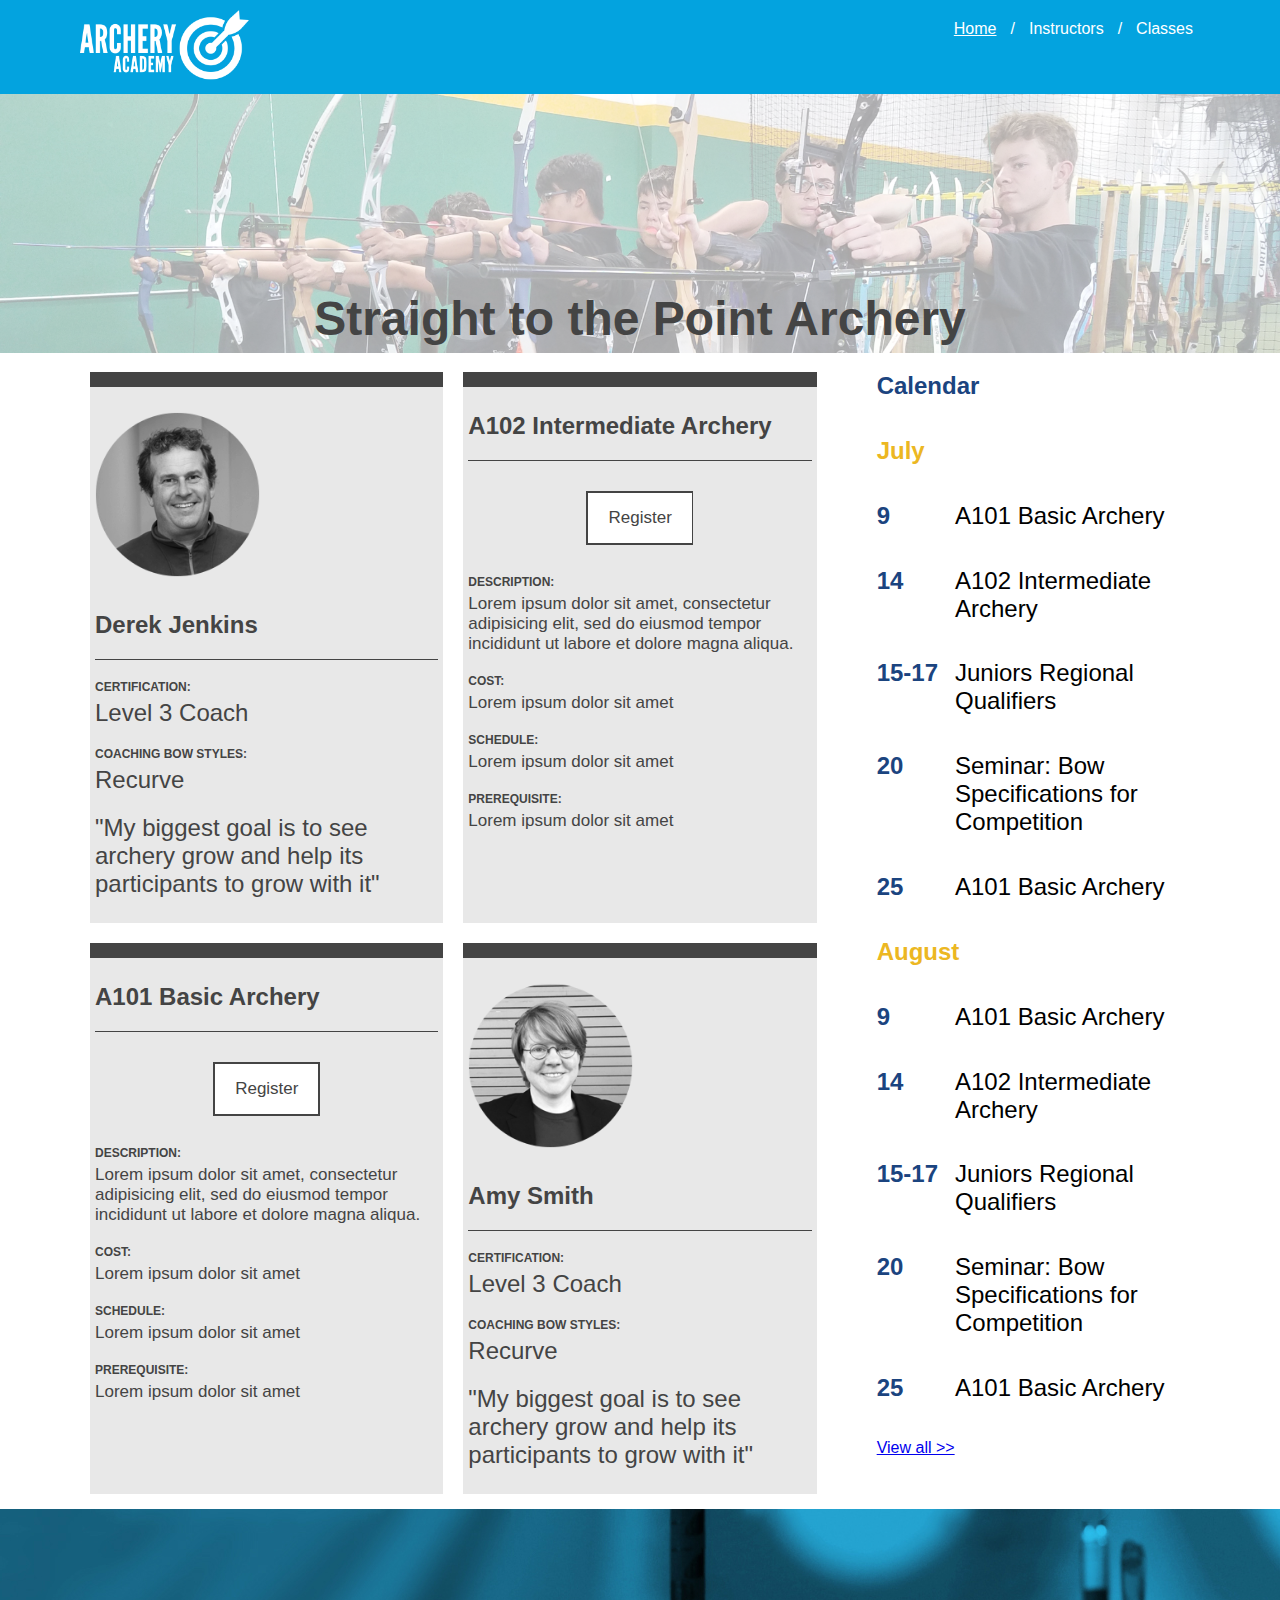
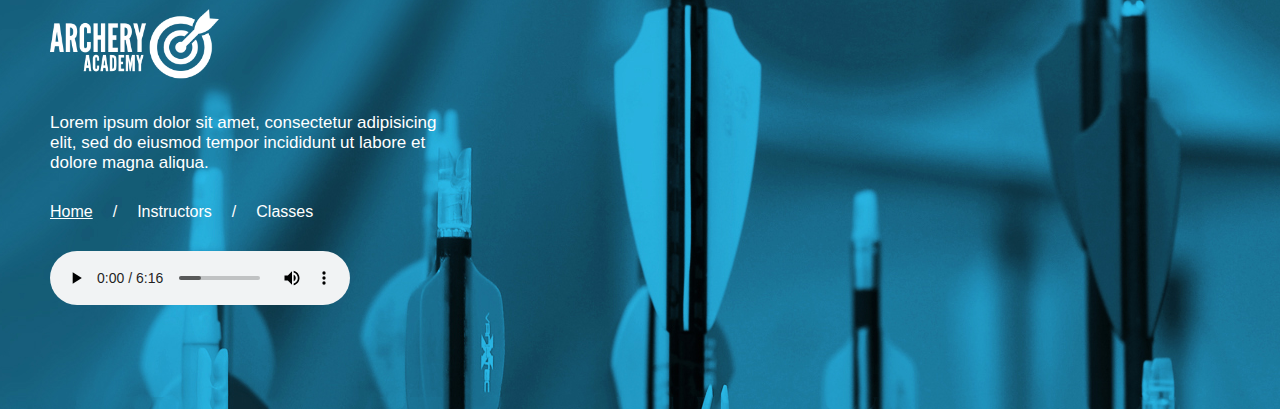
==== commit 69dbcc72: "styled calendar" ====
--- a/index.html
+++ b/index.html
@@ -5,6 +5,7 @@
     <meta name="author" content="Ryan Petersen">
     <title>Straight to the Point Archery - Home</title>
     <link rel="stylesheet" type="text/css" href="styles/stylesheet.css">
+    <link rel="stylesheet" href="https://use.fontawesome.com/releases/v5.6.3/css/all.css" integrity="sha384-UHRtZLI+pbxtHCWp1t77Bi1L4ZtiqrqD80Kn4Z8NTSRyMA2Fd33n5dQ8lWUE00s/" crossorigin="anonymous">
   </head>
   <body>
     <header>
@@ -22,22 +23,38 @@
     </header>
     <main id="main" role="main">
       <div class="hero-container">
-          <img class="hero" src="media/archery-hero3.jpg" alt="archery students">
-          <h1 class="hero">Straight to the Point Archery</h1>
+        <img src="media/archery-hero3.jpg" alt="archery students" style="width:100%; height:auto;">
+        <h1>Straight to the Point Archery</h1>
       </div>
       <div class="grid-container">
         <section class="calendar">
-          <div>
-            <h2>Calendar</h2>
-          </div>
-          <p>Calendar text</p>
-          <p>Calendar text</p>
-          <p>Calendar text</p>
-          <p>Calendar text</p>
-          <p>Calendar text</p>
+          <h2><i class="far fa-calendar-alt"></i> Calendar</h2>
+            <h3>July</h3>
+              <p>9</p>
+              <p>A101 Basic Archery</p>
+              <p>14</p>
+              <p>A102 Intermediate Archery</p>
+              <p>15-17</p>
+              <p>Juniors Regional Qualifiers</p>
+              <p>20</p>
+              <p>Seminar: Bow Specifications for Competition</p>
+              <p>25</p>
+              <p>A101 Basic Archery</p>
+            <h3>August</h3>
+              <p>9</p>
+              <p>A101 Basic Archery</p>
+              <p>14</p>
+              <p>A102 Intermediate Archery</p>
+              <p>15-17</p>
+              <p>Juniors Regional Qualifiers</p>
+              <p>20</p>
+              <p>Seminar: Bow Specifications for Competition</p>
+              <p>25</p>
+              <p>A101 Basic Archery</p>
+              <a href="#">View all >></a>
         </section>
         <section class="card-1">
-          <div class="instructor-bio">
+          <div>
             <img class="instructor-photo" src="media/instructor-bio-image1.png" alt="instructor photo Derek Jenkins">
             <h2>Derek Jenkins</h2>
           </div>
@@ -48,7 +65,7 @@
           <p class="quote">"My biggest goal is to see archery grow and help its participants to grow with it"</p>
         </section>
         <section class="card-2">
-          <div class="instructor-bio">
+          <div>
             <h2>A102 Intermediate Archery</h2>
           </div>
           <p class="register-button"><a href="register.html">Register</a></p>
@@ -62,7 +79,7 @@
           <p>Lorem ipsum dolor sit amet</p>
         </section>
         <section class="card-3">
-          <div class="instructor-bio">
+          <div>
             <img class="instructor-photo" src="media/instructor-bio-image2.png" alt="instructor photo Amy Smith">
             <h2>Amy Smith</h2>
           </div>
@@ -73,7 +90,7 @@
           <p class="quote">"My biggest goal is to see archery grow and help its participants to grow with it"</p>
         </section>
         <section class="card-4">
-          <div class="instructor-bio">
+          <div>
             <h2>A101 Basic Archery</h2>
           </div>
           <p class="register-button"><a href="register.html">Register</a></p>
--- a/styles/stylesheet.css
+++ b/styles/stylesheet.css
@@ -67,22 +67,18 @@
 }
 /* HERO image */
 .hero-container {
-  margin: 0;
   position: relative;
+}
+.hero-container h1 {
+  position: absolute;
+  top: 75%;
+  width: 100%;
   text-align: center;
-  color: white;
-}
-h1.hero {
-  position: absolute;
-  top: 50%;
-  left: 50%;
-  transform: translate(-50%, -50%);
-}
-img.hero {
-  margin: 0 auto;
-  width: auto;
-  height: 350px;
-  opacity: 0.7;
+  margin: 0;
+  color: #444444;
+}
+.hero-container img {
+  opacity: 0.35;
 }
 /* Home page main content */
 .grid-container {
@@ -122,6 +118,11 @@
 /* Homepage cards */
 section[class^="card"] {
   background-color: #E8E8E8;
+  padding: 5px;
+  border-top: 15px solid #444444;
+}
+section[class^="card"] div{
+  border-bottom: 1px solid #444444;
 }
 section[class^="card"] h2 {
   color: #444444;
@@ -136,10 +137,6 @@
 .instructor-photo {
   width: 165px;
   margin: 20px 0 10px 0;
-}
-div.instructor-bio {
-  border-top: 15px solid #444444;
-  border-bottom: 1px solid #444444;
 }
 /* Register button */
 .register-button {
@@ -166,24 +163,36 @@
 }
 /* Home page calendar */
 .calendar {
-  background-color: #1b447f;
   grid-column: 3 / 4;
   grid-row: 1 / 3;
-  color: white;
+  margin-left: 40px;
+  display: grid;
+  grid-template-columns: 1fr 3fr;
 }
 .calendar h2 {
-  color: white;
+  grid-column: 1 / 3;
+  color: #1b447f;
   font-size: 1.5em; /*24/16em */
   font-weight: bold;
-  text-align: center;
-}
-.calendar div {
-  /* border-top: 15px solid #444444; */
-  padding-top: 15px;
-  border-bottom: 1px solid white;
+  margin: 0;
+}
+.calendar h3 {
+  grid-column: 1 / 3;
+  color: #ecb722;
+  font-size: 1.5em; /*24/16em */
+  font-weight: bold;
+  margin: 0;
 }
 .calendar p {
-  padding-left: 30px;
+  font-size: 1.5em; /* 24px/16px */
+  margin: 0;
+}
+.calendar p:nth-of-type(2n+1) {
+  color: #1b447f;
+  font-weight: bold;
+}
+.calendar a {
+  grid-column: 1 / 3;
 }
 /* Class Registration page */
 .register-container {
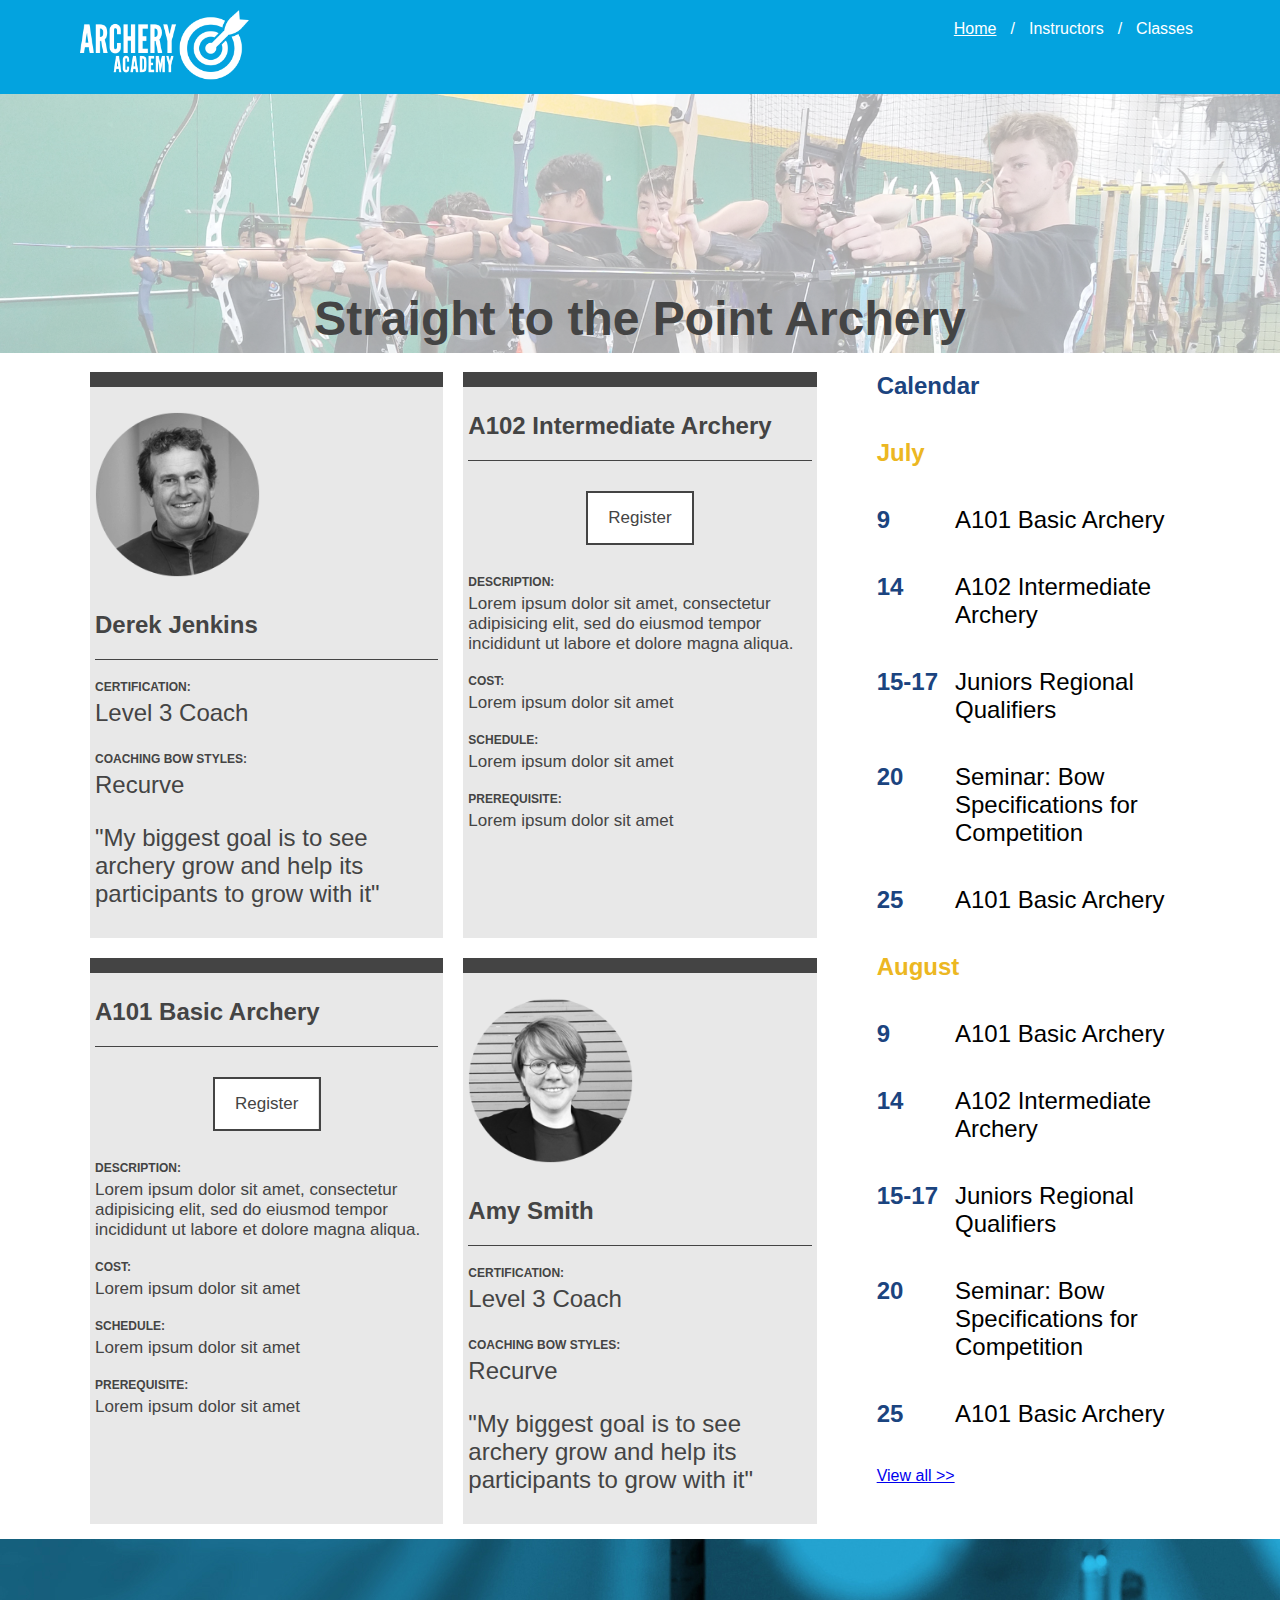
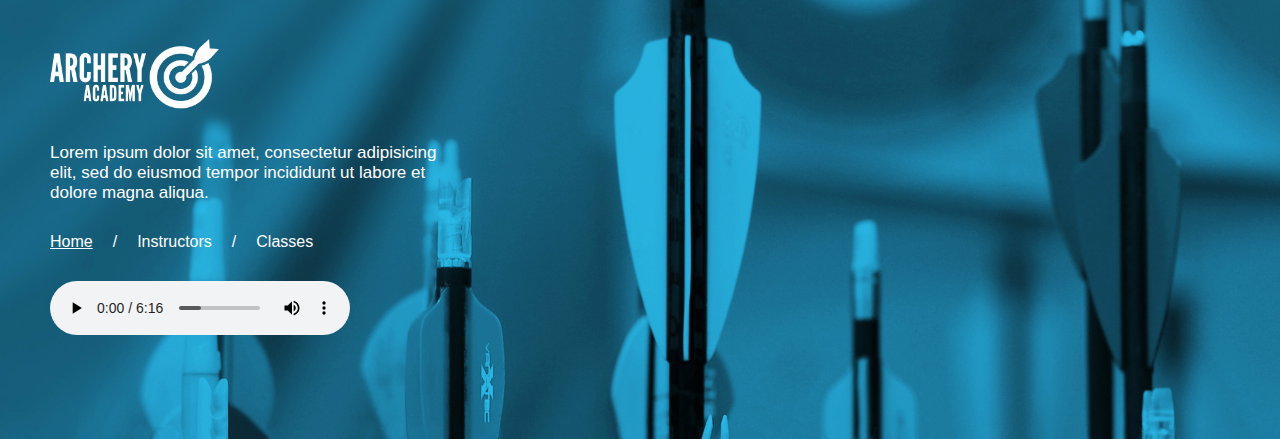
==== commit 8249e9a2: "finished instructors page" ====
--- a/index.html
+++ b/index.html
@@ -55,7 +55,7 @@
         </section>
         <section class="card-1">
           <div>
-            <img class="instructor-photo" src="media/instructor-bio-image1.png" alt="instructor photo Derek Jenkins">
+            <a href="instructors.html"><img src="media/instructor-bio-image1.png" alt="instructor photo Derek Jenkins"></a>
             <h2>Derek Jenkins</h2>
           </div>
           <h4>Certification:</h4>
@@ -70,17 +70,17 @@
           </div>
           <p class="register-button"><a href="register.html">Register</a></p>
           <h4>Description:</h4>
-          <p>Lorem ipsum dolor sit amet, consectetur adipisicing elit, sed do eiusmod tempor incididunt ut labore et dolore magna aliqua.</p>
+            <p>Lorem ipsum dolor sit amet, consectetur adipisicing elit, sed do eiusmod tempor incididunt ut labore et dolore magna aliqua.</p>
           <h4>Cost:</h4>
-          <p>Lorem ipsum dolor sit amet</p>
+            <p>Lorem ipsum dolor sit amet</p>
           <h4>Schedule:</h4>
-          <p>Lorem ipsum dolor sit amet</p>
+            <p>Lorem ipsum dolor sit amet</p>
           <h4>Prerequisite:</h4>
-          <p>Lorem ipsum dolor sit amet</p>
+            <p>Lorem ipsum dolor sit amet</p>
         </section>
         <section class="card-3">
           <div>
-            <img class="instructor-photo" src="media/instructor-bio-image2.png" alt="instructor photo Amy Smith">
+            <a href="instructors.html"><img src="media/instructor-bio-image2.png" alt="instructor photo Amy Smith"></a>
             <h2>Amy Smith</h2>
           </div>
           <h4>Certification:</h4>
@@ -95,13 +95,13 @@
           </div>
           <p class="register-button"><a href="register.html">Register</a></p>
           <h4>Description:</h4>
-          <p>Lorem ipsum dolor sit amet, consectetur adipisicing elit, sed do eiusmod tempor incididunt ut labore et dolore magna aliqua.</p>
+            <p>Lorem ipsum dolor sit amet, consectetur adipisicing elit, sed do eiusmod tempor incididunt ut labore et dolore magna aliqua.</p>
           <h4>Cost:</h4>
-          <p>Lorem ipsum dolor sit amet</p>
+            <p>Lorem ipsum dolor sit amet</p>
           <h4>Schedule:</h4>
-          <p>Lorem ipsum dolor sit amet</p>
+            <p>Lorem ipsum dolor sit amet</p>
           <h4>Prerequisite:</h4>
-          <p>Lorem ipsum dolor sit amet</p>
+            <p>Lorem ipsum dolor sit amet</p>
         </section>
       </div>
       </main>
--- a/styles/stylesheet.css
+++ b/styles/stylesheet.css
@@ -5,6 +5,33 @@
   margin: 0; /* Use zero to allow header and hero image to cover entire width*/
   font-family: Arial, Helvetica, sans-serif;
   background-color: white;
+}
+h1 {
+  font-size: 2.5em; /* 2.5em = 40px/16px */
+  font-weight: bold;
+  color: #444444;
+  text-align: center;
+}
+h2 {
+  font-size: 1.5em; /* 1.5em = 24px/16px */
+  font-weight: bold;
+}
+h3 {
+  font-weight: bold;
+  font-size: 1.0625em; /* 1.0625em=17px/16px */
+}
+h4 {
+  text-transform: uppercase;
+  font-size: .75em; /* = 12px/16px */
+}
+p {
+  font-weight: normal;
+  font-size: 1.0625em; /* =17px/16px */
+  margin: 0 0 20px;
+}
+p.quote {
+  margin: 0 0 25px;
+  font-size: 1.5em; /* =24px/16px */
 }
 /* Skip text link for A11y */
 .skip {
@@ -65,7 +92,7 @@
 .main-nav a:hover {
   text-decoration: underline;
 }
-/* HERO image */
+/* Homepage HERO image */
 .hero-container {
   position: relative;
 }
@@ -76,11 +103,12 @@
   text-align: center;
   margin: 0;
   color: #444444;
+  font-size: 3.0em; /* 3em = 48px/16px */
 }
 .hero-container img {
   opacity: 0.35;
 }
-/* Home page main content */
+/* Home page grid */
 .grid-container {
   margin: 15px auto;
   max-width: 1100px;
@@ -91,30 +119,6 @@
 .card-3 {
   order: 1;
 }
-h1 {
-  font-size: 3.0em;
-  font-weight: bold;
-}
-h2 {
-  font-size: 1.5em; /*24/16em */
-  font-weight: bold;
-}
-h3 {
-  font-weight: bold;
-  font-size: 1.0625em; /* 17px=17/16em */
-}
-h4 {
-  text-transform: uppercase;
-  font-size: .75em; /* 12px/16px */
-}
-p {
-  font-weight: normal;
-  font-size: 1.0625em; /* 17px=17/16em */
-  margin: 0 0 20px;
-}
-p.quote {
-  font-size: 1.5em; /* 24px/16px */
-}
 /* Homepage cards */
 section[class^="card"] {
   background-color: #E8E8E8;
@@ -134,17 +138,15 @@
 section[class^="card"] p {
   color: #444444;
 }
-.instructor-photo {
+section[class^="card"] img {
   width: 165px;
   margin: 20px 0 10px 0;
 }
 /* Register button */
 .register-button {
-  width: 107px;
+  width: 108px;
   border: 2px solid #444444;
   text-align: center;
-  /* background-color: white; */
-  /* transition: background-color .5s; */
 }
 p.register-button {
   margin: 30px auto;
@@ -194,6 +196,32 @@
 .calendar a {
   grid-column: 1 / 3;
 }
+/* Instructors page */
+.instructor-profile {
+  display: flex;
+  margin: 0 auto 20px auto;
+  max-width: 850px;
+  background-color: #1b447f;
+  color: white;
+}
+.instructor-profile section {
+  margin: 30px;
+}
+.instructor-profile div {
+  margin: 0 0 10px 0;
+  border-bottom: 1px solid #ecb722;
+}
+.instructor-profile h2 {
+  margin: 0 0 20px 0;
+}
+.instructor-profile h4 {
+  margin: 0 0 2px 0;
+  color: #ecb722;
+}
+.instructor-profile img {
+  width: 165px;
+  height: 165px;
+}
 /* Class Registration page */
 .register-container {
   margin: 0 auto;
@@ -213,19 +241,24 @@
 }
 .register input {
   display: block;
+  margin-bottom: 20px;
 }
 .register select {
   display: block;
+  margin-bottom: 20px;
 }
 .register label {
   display: block;
-  margin-bottom: 10px;
-}
-div.radio-buttons {
-  margin-bottom: 10px;
+}
+.register p {
+  margin-bottom: 0;
+}
+p.form-text {
+  margin-top: 20px;
 }
 input[type="radio"] {
   display: inline;
+  margin-bottom: 0;
 }
 input[type="submit"] {
   color: #444444;
@@ -234,6 +267,7 @@
   background-color: #ecb722;
   border: 2px solid white;
   border-radius: 0px;
+  margin-top: 20px;
 }
 /* Footer */
 footer {
